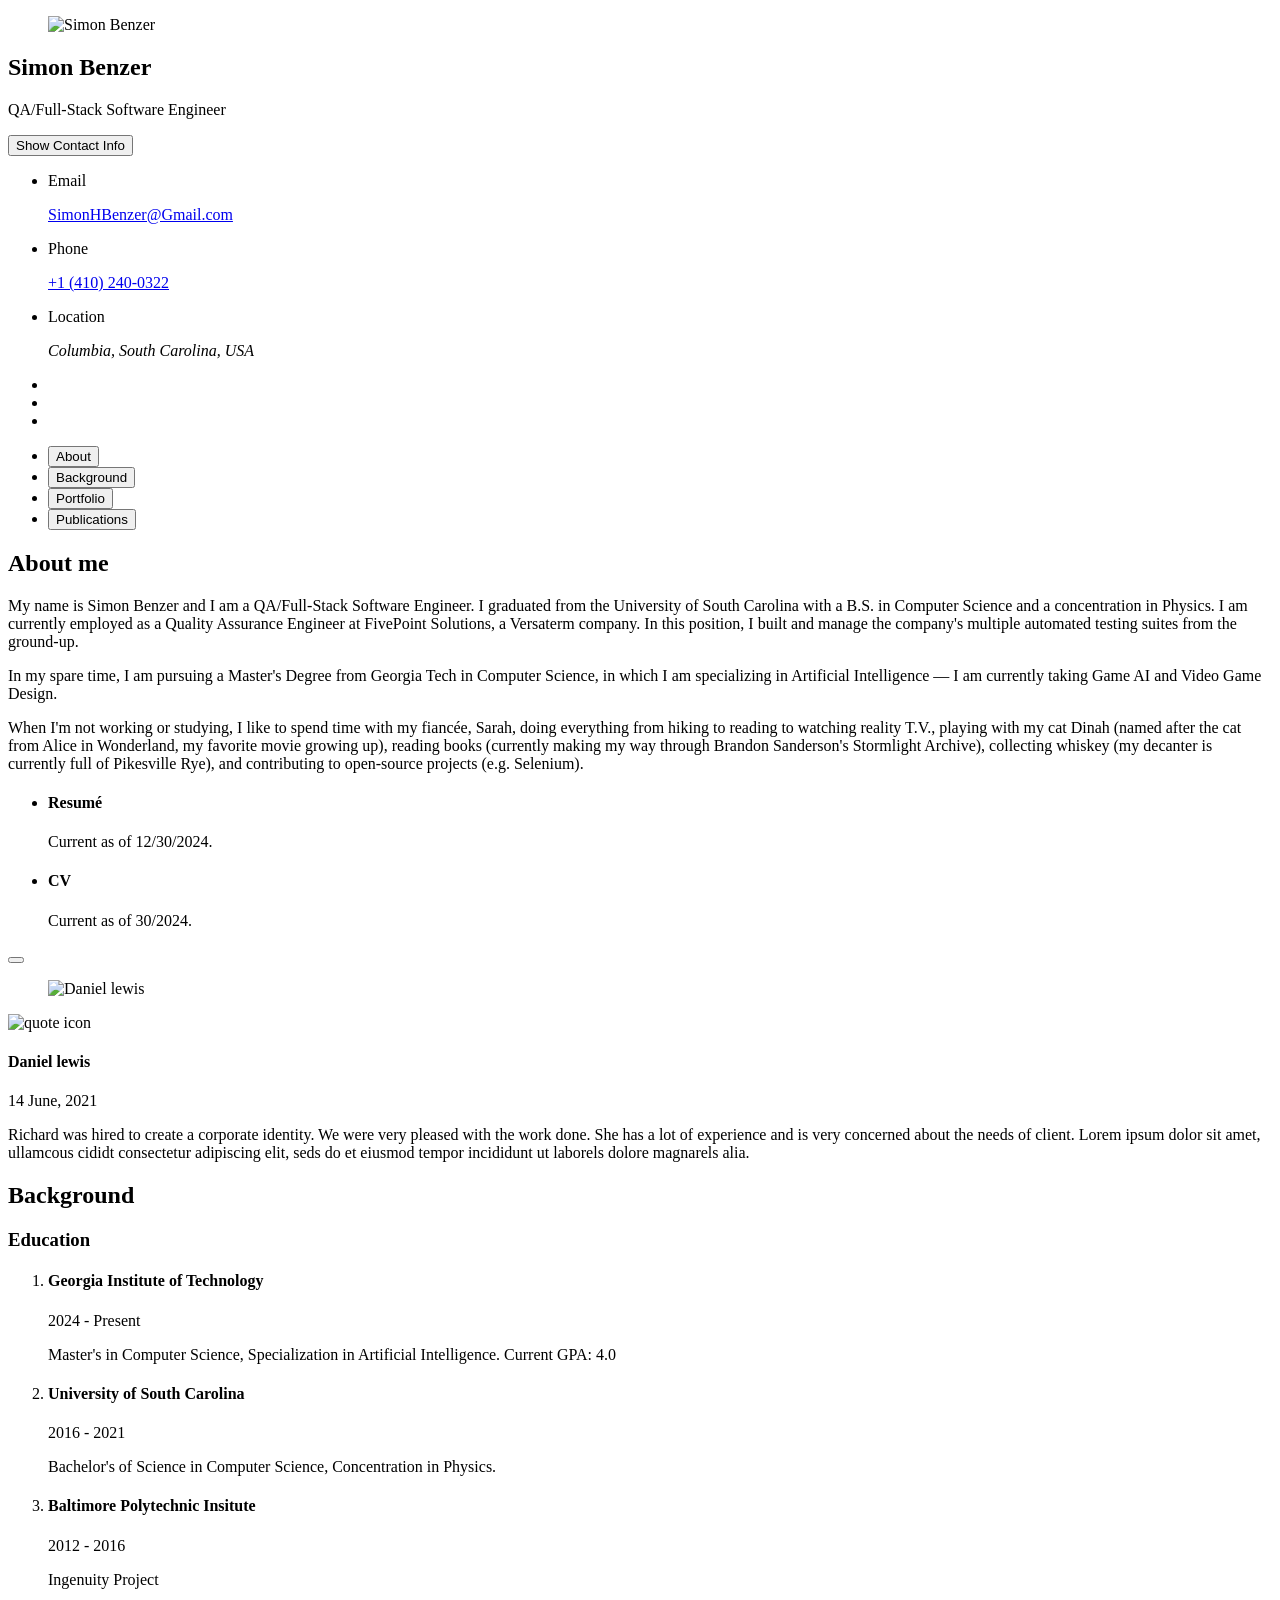
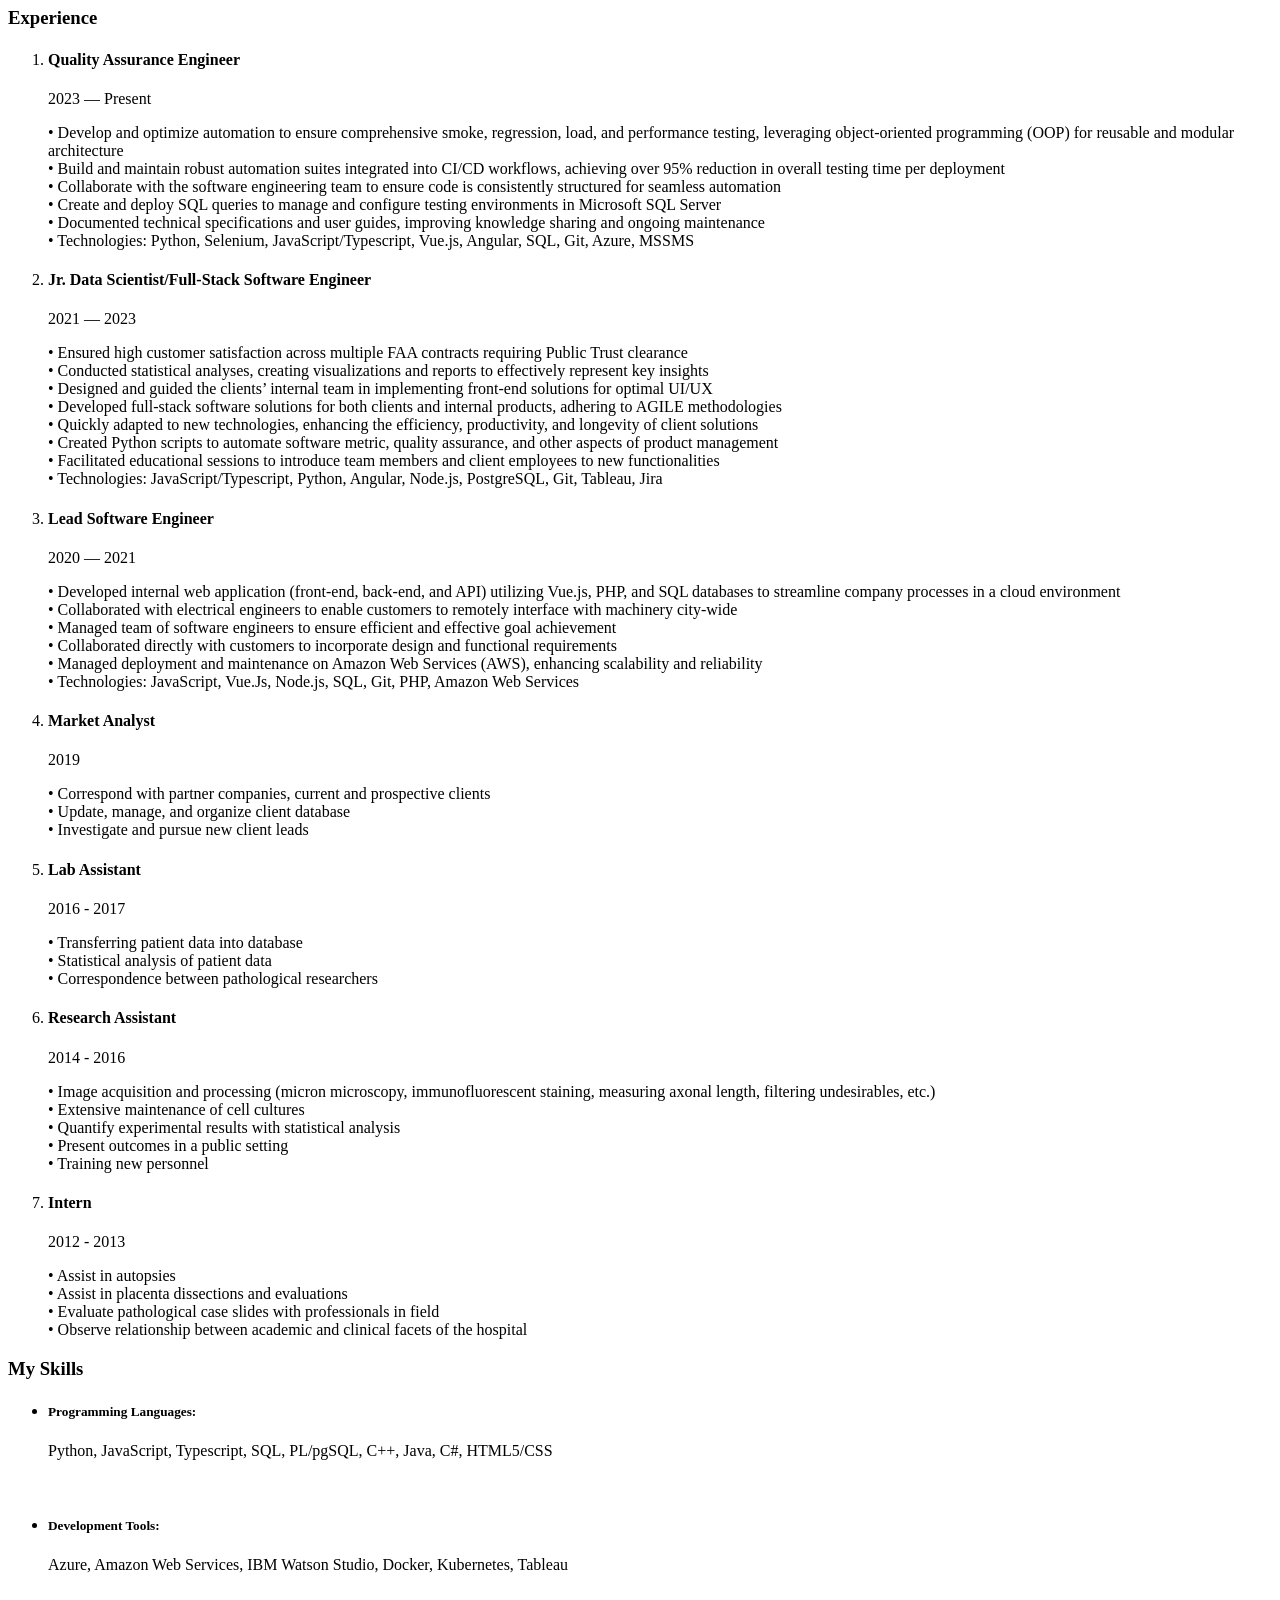
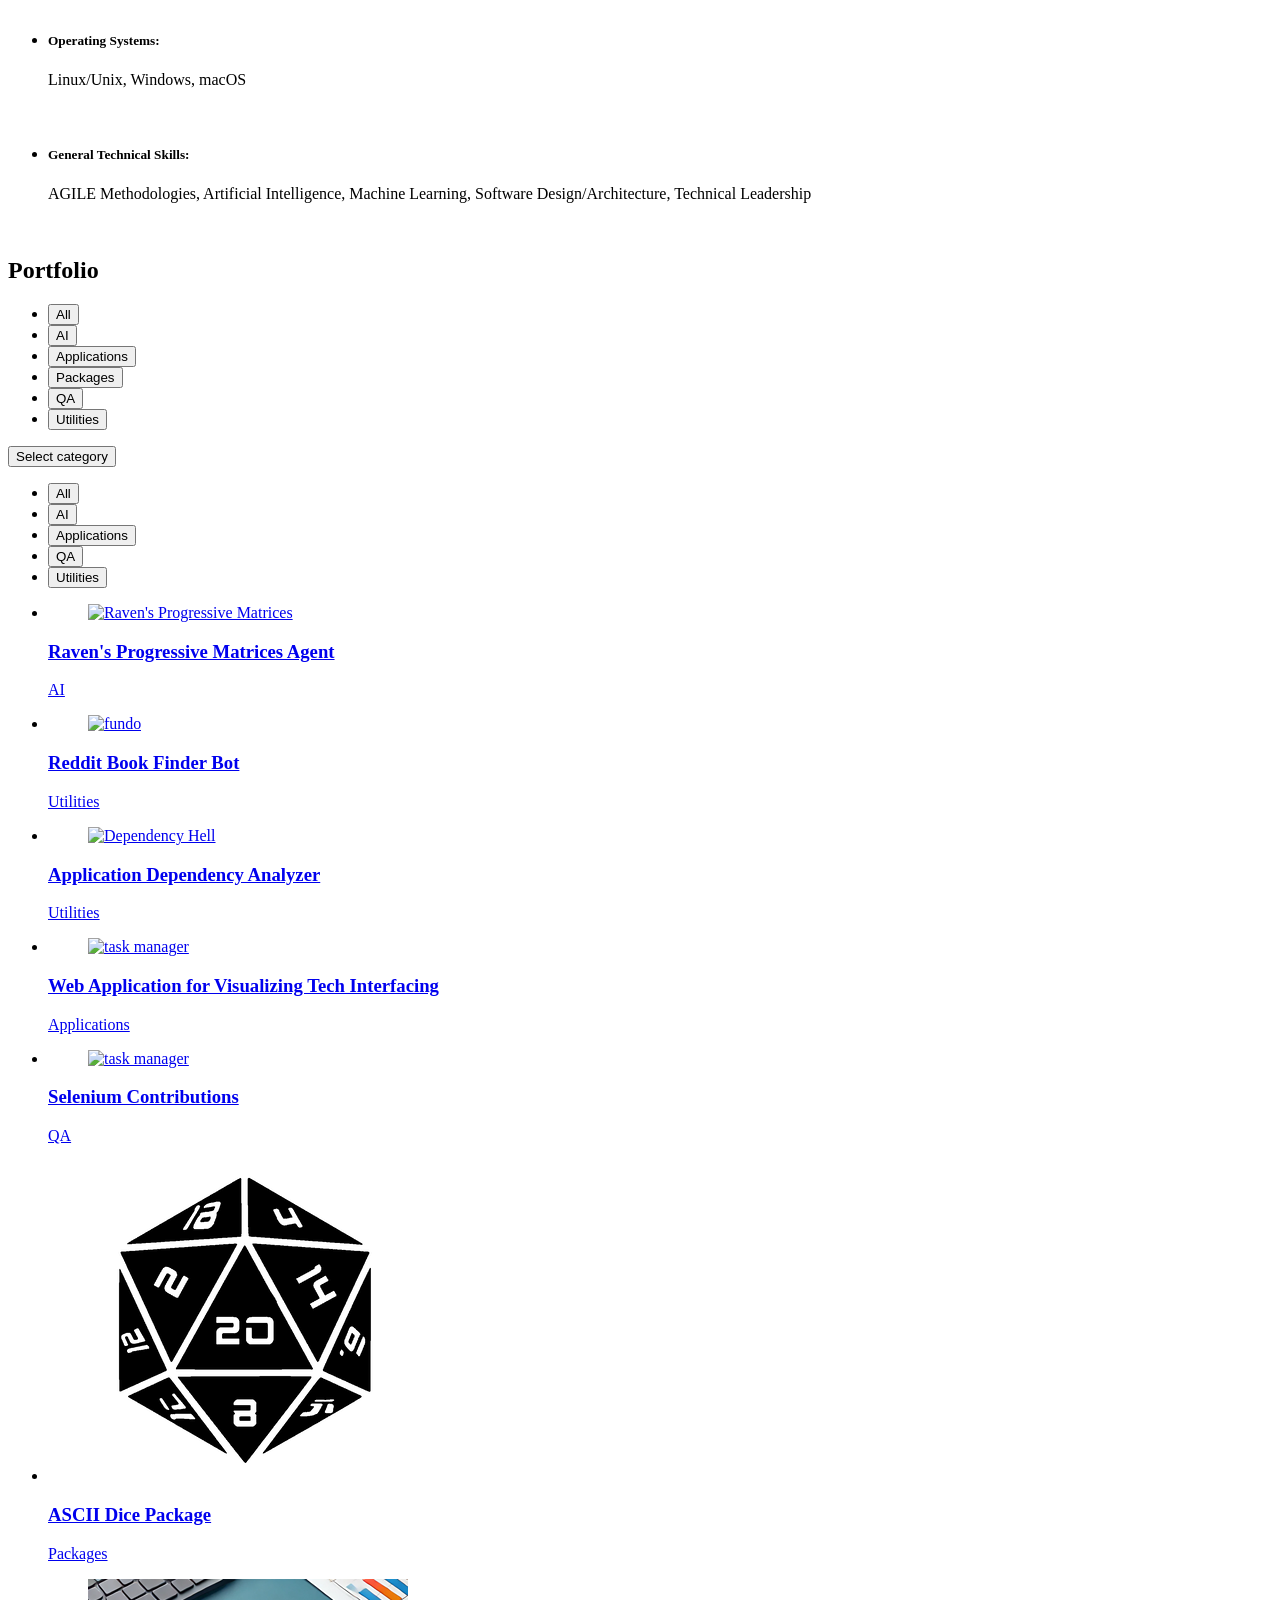
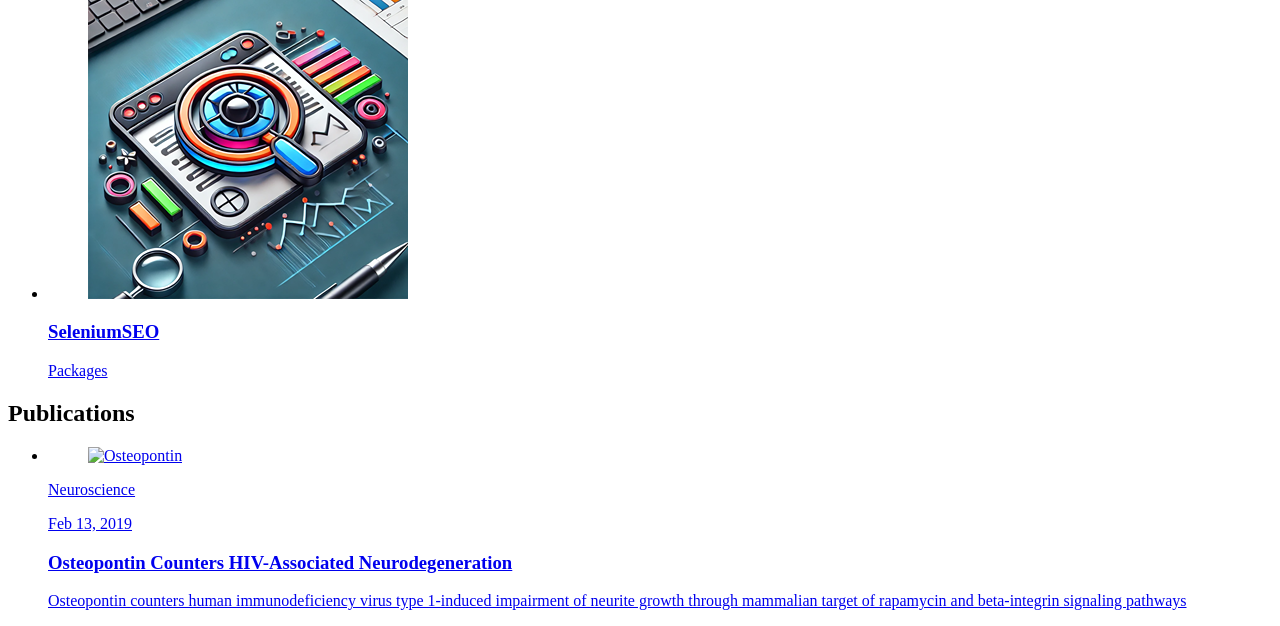
==== index.html @ 725ee17a "fix" ====
<!DOCTYPE html>
<html lang="en">

<head>
  <meta charset="UTF-8">
  <meta http-equiv="X-UA-Compatible" content="IE=edge">
  <meta name="viewport" content="width=device-width, initial-scale=1.0">
  <title>Simon H. Benzer </title>

  <!--
    - favicon
  -->
  <link rel="shortcut icon" href="./assets/images/icon-dev.ico" type="image/x-icon">

  <!--
    - custom css link
  -->
  <link rel="stylesheet" href="./assets/css/style.css">

  <!--
    - google font link
  -->
  <link rel="preconnect" href="https://fonts.googleapis.com">
  <link rel="preconnect" href="https://fonts.gstatic.com" crossorigin>
  <link href="https://fonts.googleapis.com/css2?family=Poppins:wght@300;400;500;600&display=swap" rel="stylesheet">
</head>

<body>

  <!--
    - #MAIN
  -->

  <main>

    <!--
      - #SIDEBAR
    -->

    <aside class="sidebar" data-sidebar>

      <div class="sidebar-info">

        <figure class="avatar-box">
          <img src="./assets/images/headshot.png" alt="Simon Benzer" width="80" class="avatar-box">
        </figure>

        <div class="info-content">
          <h1 class="name" title="Richard hanrick">Simon Benzer</h1>

          <p class="title">QA/Full-Stack Software Engineer</p>
        </div>

        <button class="info_more-btn" data-sidebar-btn>
          <span>Show Contact Info</span>

          <ion-icon name="chevron-down"></ion-icon>
        </button>

      </div>

      <div class="sidebar-info_more">

        <div class="separator"></div>

        <ul class="contacts-list">

          <li class="contact-item">

            <div class="icon-box">
              <ion-icon name="mail-outline"></ion-icon>
            </div>

            <div class="contact-info">
              <p class="contact-title">Email</p>

              <a href="mailto:simonhbenzer@gmail.com" class="contact-link">SimonHBenzer@Gmail.com</a>
            </div>

          </li>

          <li class="contact-item">

            <div class="icon-box">
              <ion-icon name="phone-portrait-outline"></ion-icon>
            </div>

            <div class="contact-info">
              <p class="contact-title">Phone</p>

              <a href="tel:+14102400322" class="contact-link">+1 (410) 240-0322</a>
            </div>

          </li>

          <!-- <li class="contact-item">

            <div class="icon-box">
              <ion-icon name="calendar-outline"></ion-icon>
            </div>

            <div class="contact-info">
              <p class="contact-title">Birthday</p>

              <time datetime="1998-01-30">January 30th, 1998</time>
            </div>

          </li> -->

          <li class="contact-item">

            <div class="icon-box">
              <ion-icon name="location-outline"></ion-icon>
            </div>

            <div class="contact-info">
              <p class="contact-title">Location</p>

              <address>Columbia, South Carolina, USA</address>
            </div>

          </li>

        </ul>

        <div class="separator"></div>

        <ul class="social-list">

          <li class="social-item">
            <a href="https://github.com/shbenzer" class="social-link" onclick="trackClick('Github')">
              <ion-icon name="logo-github"></ion-icon>
            </a>
          </li>

          <li class="social-item">
            <a href="https://www.linkedin.com/in/shbenzer/" class="social-link" onclick="trackClick('LinkedIn')">
              <ion-icon name="logo-linkedin"></ion-icon>
            </a>
          </li>

          <li class="social-item">
            <a href="https://scholar.google.com/citations?hl=en&view_op=list_works&gmla=AC6lMd8cH_ZrKKffmg31ACQorURNkt0C1S4UHEHOHwzkKXuF9apqCjNyGSeZWTQ8bFEn_nCObumow26znvKGAJftGq9G&user=UpZydZAAAAAJ" class="social-link" onclick="trackClick('Scholar')">
              <ion-icon name="school"></ion-icon>
            </a>
          </li>

        </ul>

      </div>

    </aside>





    <!--
      - #main-content
    -->

    <div class="main-content">

      <!--
        - #NAVBAR
      -->

      <nav class="navbar">

        <ul class="navbar-list">

          <li class="navbar-item">
            <button class="navbar-link  active" data-nav-link>About</button>
          </li>

          <li class="navbar-item">
            <button class="navbar-link" data-nav-link>Background</button>
          </li>

          <li class="navbar-item">
            <button class="navbar-link" data-nav-link>Portfolio</button>
          </li>

          <li class="navbar-item">
            <button class="navbar-link" data-nav-link>Publications</button>
          </li>

          <!--
          <li class="navbar-item">
            <button class="navbar-link" data-nav-link>Contact</button>
          </li>
          -->

        </ul>

      </nav>





      <!--
        - #ABOUT
      -->

      <article class="about  active" data-page="about">

        <header>
          <h2 class="h2 article-title">About me</h2>
        </header>

        <section class="about-text">
          <p>
            My name is Simon Benzer and I am a QA/Full-Stack Software Engineer. I graduated from the University of 
            South Carolina with a B.S. in Computer Science and a concentration in Physics. I am currently 
            employed as a Quality Assurance Engineer at FivePoint Solutions, a Versaterm company. In this 
            position, I built and manage the company's multiple automated testing suites from the ground-up.

            <!-- Quality Assurance Engineer at FivePoint Solutions in Columbia, SC. Experienced Software Engineer and Published Researcher. 
            Graduate of the University of South Carolina with a Bachelor's in Computer Science concentrating in Physics. 
            Has extensive research experience at Johns Hopkins, the University of South Carolina, and the University of Maryland Medical System. 
            Currently getting his Master's from Georgia Tech in Computer Science, specializing in Artificial Intelligence -->
          </p>

          <p>
            In my spare time, I am pursuing a Master's Degree from Georgia Tech in Computer Science, 
            in which I am specializing in Artificial Intelligence &#8212; I am currently taking Game AI and Video Game Design.
          </p>

          <p>
            When I'm not working or studying, I like to spend time with my fianc&eacute;e, Sarah, doing everything 
            from hiking to reading to watching reality T.V., playing with my cat Dinah (named after the cat from 
            Alice in Wonderland, my favorite movie growing up), reading books (currently making my way through 
            Brandon Sanderson's Stormlight Archive), collecting whiskey (my decanter is currently full of Pikesville Rye),
            and contributing to open-source projects (e.g. Selenium).
          </p>
        </section>


        <!--
          - service
        -->

        <section class="service">

          <!-- <h3 class="h3 service-title">What i'm doing</h3> -->

          <ul class="service-list">

            <li class="service-item">

              <div class="service-icon-box">
                <div class="icon-box">
                  <a href="./assets/files/Simon-Benzer-Resume.pdf" download class="resume" onclick="trackClick('Resume')">
                    <ion-icon name="document-attach-outline" color="#03fc84"></ion-icon>
                  </a>
                </div>
              </div>

              <div class="service-content-box">
                <h4 class="h4 service-item-title">Resum&eacute;</h4>

                <p class="service-item-text">
                  Current as of 12/30/2024.
                </p>
              </div>

            </li>

            <li class="service-item">

              <div class="service-icon-box">
                <div class="icon-box">
                  <a href="./assets/files/CV_Simon_Benzer.pdf" download class="resume" onclick="trackClick('CV')">
                    <ion-icon name="document-attach-outline" color="#03fc84"></ion-icon>
                  </a>
                </div>
              </div>

              <div class="service-content-box">
                <h4 class="h4 service-item-title">CV</h4>

                <p class="service-item-text">
                  Current as of 30/2024.
                </p>
              </div>

            </li>

          </ul>

        </section>


        <!--
          - testimonials
        -->

        <!-- <section class="testimonials">

          <h3 class="h3 testimonials-title">Testimonials</h3>

          <ul class="testimonials-list has-scrollbar">

            <li class="testimonials-item">
              <div class="content-card" data-testimonials-item>

                <figure class="testimonials-avatar-box">
                  <img src="./assets/images/avatar-1.png" alt="Daniel lewis" width="60" data-testimonials-avatar>
                </figure>

                <h4 class="h4 testimonials-item-title" data-testimonials-title>Daniel lewis</h4>

                <div class="testimonials-text" data-testimonials-text>
                  <p>
                    Richard was hired to create a corporate identity. We were very pleased with the work done. She has a
                    lot of experience
                    and is very concerned about the needs of client. Lorem ipsum dolor sit amet, ullamcous cididt
                    consectetur adipiscing
                    elit, seds do et eiusmod tempor incididunt ut laborels dolore magnarels alia.
                  </p>
                </div>

              </div>
            </li>

            <li class="testimonials-item">
              <div class="content-card" data-testimonials-item>

                <figure class="testimonials-avatar-box">
                  <img src="./assets/images/avatar-2.png" alt="Jessica miller" width="60" data-testimonials-avatar>
                </figure>

                <h4 class="h4 testimonials-item-title" data-testimonials-title>Jessica miller</h4>

                <div class="testimonials-text" data-testimonials-text>
                  <p>
                    Richard was hired to create a corporate identity. We were very pleased with the work done. She has a
                    lot of experience
                    and is very concerned about the needs of client. Lorem ipsum dolor sit amet, ullamcous cididt
                    consectetur adipiscing
                    elit, seds do et eiusmod tempor incididunt ut laborels dolore magnarels alia.
                  </p>
                </div>

              </div>
            </li>

            <li class="testimonials-item">
              <div class="content-card" data-testimonials-item>

                <figure class="testimonials-avatar-box">
                  <img src="./assets/images/avatar-3.png" alt="Emily evans" width="60" data-testimonials-avatar>
                </figure>

                <h4 class="h4 testimonials-item-title" data-testimonials-title>Emily evans</h4>

                <div class="testimonials-text" data-testimonials-text>
                  <p>
                    Richard was hired to create a corporate identity. We were very pleased with the work done. She has a
                    lot of experience
                    and is very concerned about the needs of client. Lorem ipsum dolor sit amet, ullamcous cididt
                    consectetur adipiscing
                    elit, seds do et eiusmod tempor incididunt ut laborels dolore magnarels alia.
                  </p>
                </div>

              </div>
            </li>

            <li class="testimonials-item">
              <div class="content-card" data-testimonials-item>

                <figure class="testimonials-avatar-box">
                  <img src="./assets/images/avatar-4.png" alt="Henry william" width="60" data-testimonials-avatar>
                </figure>

                <h4 class="h4 testimonials-item-title" data-testimonials-title>Henry william</h4>

                <div class="testimonials-text" data-testimonials-text>
                  <p>
                    Richard was hired to create a corporate identity. We were very pleased with the work done. She has a
                    lot of experience
                    and is very concerned about the needs of client. Lorem ipsum dolor sit amet, ullamcous cididt
                    consectetur adipiscing
                    elit, seds do et eiusmod tempor incididunt ut laborels dolore magnarels alia.
                  </p>
                </div>

              </div>
            </li>

          </ul>

        </section> -->


        <!--
          - testimonials modal
        -->

        <div class="modal-container" data-modal-container>

          <div class="overlay" data-overlay></div>

          <section class="testimonials-modal">

            <button class="modal-close-btn" data-modal-close-btn>
              <ion-icon name="close-outline"></ion-icon>
            </button>

            <div class="modal-img-wrapper">
              <figure class="modal-avatar-box">
                <img src="./assets/images/avatar-1.png" alt="Daniel lewis" width="80" data-modal-img>
              </figure>

              <img src="./assets/images/icon-quote.svg" alt="quote icon">
            </div>

            <div class="modal-content">

              <h4 class="h3 modal-title" data-modal-title>Daniel lewis</h4>

              <time datetime="2021-06-14">14 June, 2021</time>

              <div data-modal-text>
                <p>
                  Richard was hired to create a corporate identity. We were very pleased with the work done. She has a
                  lot of experience
                  and is very concerned about the needs of client. Lorem ipsum dolor sit amet, ullamcous cididt
                  consectetur adipiscing
                  elit, seds do et eiusmod tempor incididunt ut laborels dolore magnarels alia.
                </p>
              </div>

            </div>

          </section>

        </div>


        <!--
          - clients
        -->

        <!-- <section class="clients">

          <h3 class="h3 clients-title">Clients</h3>

          <ul class="clients-list has-scrollbar">

            <li class="clients-item">
              <a href="#">
                <img src="./assets/images/logo-1-color.png" alt="client logo">
              </a>
            </li>

            <li class="clients-item">
              <a href="#">
                <img src="./assets/images/logo-2-color.png" alt="client logo">
              </a>
            </li>

            <li class="clients-item">
              <a href="#">
                <img src="./assets/images/logo-3-color.png" alt="client logo">
              </a>
            </li>

            <li class="clients-item">
              <a href="#">
                <img src="./assets/images/logo-4-color.png" alt="client logo">
              </a>
            </li>

            <li class="clients-item">
              <a href="#">
                <img src="./assets/images/logo-5-color.png" alt="client logo">
              </a>
            </li>

            <li class="clients-item">
              <a href="#">
                <img src="./assets/images/logo-6-color.png" alt="client logo">
              </a>
            </li>

          </ul>

        </section> -->

      </article>





      <!--
        - #RESUME
      -->

      <article class="resume" data-page="background">

        <header>
          <h2 class="h2 article-title">Background</h2>
        </header>

        <section class="timeline">

          <div class="title-wrapper">
            <div class="icon-box">
              <ion-icon name="book-outline"></ion-icon>
            </div>

            <h3 class="h3">Education</h3>
          </div>

          <ol class="timeline-list">

            <li class="timeline-item">

              <h4 class="h4 timeline-item-title">Georgia Institute of Technology</h4>

              <span>2024 - Present</span>

              <p class="timeline-text">
                Master's in Computer Science, Specialization in Artificial Intelligence. Current GPA: 4.0
              </p>

            </li>

            <li class="timeline-item">

              <h4 class="h4 timeline-item-title">University of South Carolina</h4>

              <span>2016 - 2021</span>

              <p class="timeline-text">
                Bachelor's of Science in Computer Science, Concentration in Physics.
              </p>

            </li>

            <li class="timeline-item">

              <h4 class="h4 timeline-item-title">Baltimore Polytechnic Insitute</h4>

              <span>2012 - 2016</span>

              <p class="timeline-text">
                Ingenuity Project
              </p>

            </li>

          </ol>

        </section>

        <section class="timeline">

          <div class="title-wrapper">
            <div class="icon-box">
              <ion-icon name="business-outline"></ion-icon>
            </div>

            <h3 class="h3">Experience</h3>
          </div>

          <ol class="timeline-list">

            <li class="timeline-item">

              <h4 class="h4 timeline-item-title">Quality Assurance Engineer</h4>

              <!-- <h2 class="h2 timeline-item-title">FivePoint Solutions</h4> -->

              <span>2023 — Present</span>

              <p class="timeline-text">
                •	Develop and optimize automation to ensure comprehensive smoke, regression, load, and performance testing, leveraging object-oriented programming (OOP) for reusable and modular architecture  <br>
                •	Build and maintain robust automation suites integrated into CI/CD workflows, achieving over 95% reduction in overall testing time per deployment <br>
                •	Collaborate with the software engineering team to ensure code is consistently structured for seamless automation <br>
                •	Create and deploy SQL queries to manage and configure testing environments in Microsoft SQL Server <br>
                •	Documented technical specifications and user guides, improving knowledge sharing and ongoing maintenance <br>
                •	Technologies: Python, Selenium, JavaScript/Typescript, Vue.js, Angular, SQL, Git, Azure, MSSMS <br>
              </p>

            </li>

            <li class="timeline-item">

              <h4 class="h4 timeline-item-title">Jr. Data Scientist/Full-Stack Software Engineer</h4>

              <!-- <h2 class="h2 timeline-item-title">Cobec Consulting</h4> -->

              <span>2021 — 2023</span>

              <p class="timeline-text">
                •	Ensured high customer satisfaction across multiple FAA contracts requiring Public Trust clearance <br>
                •	Conducted statistical analyses, creating visualizations and reports to effectively represent key insights <br>
                •	Designed and guided the clients’ internal team in implementing front-end solutions for optimal UI/UX <br>
                •	Developed full-stack software solutions for both clients and internal products, adhering to AGILE methodologies <br>
                •	Quickly adapted to new technologies, enhancing the efficiency, productivity, and longevity of client solutions <br>
                •	Created Python scripts to automate software metric, quality assurance, and other aspects of product management <br>
                •	Facilitated educational sessions to introduce team members and client employees to new functionalities <br>
                •	Technologies: JavaScript/Typescript, Python, Angular, Node.js, PostgreSQL, Git, Tableau, Jira <br>
              </p>

            </li>

            <li class="timeline-item">

              <h4 class="h4 timeline-item-title">Lead Software Engineer</h4>

              <!-- <h2 class="h2 timeline-item-title">Colite Technologies</h4> -->

              <span>2020 — 2021</span>

              <p class="timeline-text">
                •	Developed internal web application (front-end, back-end, and API) utilizing Vue.js, PHP, and SQL databases to streamline company processes in a cloud environment <br>
                •	Collaborated with electrical engineers to enable customers to remotely interface with machinery city-wide <br>
                •	Managed team of software engineers to ensure efficient and effective goal achievement <br>
                •	Collaborated directly with customers to incorporate design and functional requirements <br>
                •	Managed deployment and maintenance on Amazon Web Services (AWS), enhancing scalability and reliability <br>
                •	Technologies: JavaScript, Vue.Js, Node.js, SQL, Git, PHP, Amazon Web Services <br>
              </p>

            </li>

            <li class="timeline-item">

              <h4 class="h4 timeline-item-title">Market Analyst</h4>

              <!-- <h2 class="h2 timeline-item-title">Petrocatalytics</h4> -->

              <span>2019</span>

              <p class="timeline-text">
                • Correspond with partner companies, current and prospective clients <br>
                • Update, manage, and organize client database <br>
                • Investigate and pursue new client leads <br>
              </p>

            </li>

            <li class="timeline-item">

              <h4 class="h4 timeline-item-title">Lab Assistant</h4>

              <!-- <h2 class="h2 timeline-item-title">University of Maryland Medical System</h4> -->

              <span>2016 - 2017</span>

              <p class="timeline-text">
                • Transferring patient data into database <br>
                • Statistical analysis of patient data <br>
                • Correspondence between pathological researchers <br>
              </p>

            </li>

            <li class="timeline-item">

              <h4 class="h4 timeline-item-title">Research Assistant</h4>

              <!-- <h2 class="h2 timeline-item-title">Johns Hopkins Hospital</h4> -->

              <span>2014 - 2016</span>

              <p class="timeline-text">
                • Image acquisition and processing (micron microscopy, immunofluorescent staining, measuring axonal length, filtering undesirables, etc.) <br>
                • Extensive maintenance of cell cultures <br>
                • Quantify experimental results with statistical analysis <br>
                • Present outcomes in a public setting <br>
                • Training new personnel <br>
              </p>

            </li>

            <li class="timeline-item">

              <h4 class="h4 timeline-item-title">Intern</h4>

              <!-- <h2 class="h2 timeline-item-title">University of Maryland Medical System</h4> -->

              <span>2012 - 2013</span>

              <p class="timeline-text">
                • Assist in autopsies <br>
                • Assist in placenta dissections and evaluations <br>
                • Evaluate pathological case slides with professionals in field <br>
                • Observe relationship between academic and clinical facets of the hospital <br>
              </p>

            </li>

          </ol>

        </section>

        <section class="skill">

          <h3 class="h3 skills-title">My Skills</h3>

          <ul class="skills-list content-card">
            <li>
              <div class="title-wrapper">
                  <h5 class="h5">Programming Languages:</h5>
              </div>

              <div>
                <p>Python, JavaScript, Typescript, SQL, PL/pgSQL, C++, Java, C#, HTML5/CSS</p>
              </div>
              <br>
            </li>

            <li>
              <div class="title-wrapper">
                  <h5 class="h5">Development Tools:</h5>
              </div>

              <div>
                <p>Azure, Amazon Web Services, IBM Watson Studio, Docker, Kubernetes, Tableau</p>
              </div>
              <br>
            </li>

            <li>
              <div class="title-wrapper">
                  <h5 class="h5">Operating Systems:</h5>
              </div>

              <div>
                <p>Linux/Unix, Windows, macOS</p>
              </div>
              <br>
            </li>

            <li>
              <div class="title-wrapper">
                  <h5 class="h5">General Technical Skills:</h5>
              </div>

              <div>
                <p>AGILE Methodologies, Artificial Intelligence, Machine Learning, Software Design/Architecture, Technical Leadership</p>
              </div>
              <br>
            </li>

            <!-- <li class="skills-item">

              <div class="title-wrapper">
                <h5 class="h5">Web design</h5>
                <data value="80">80%</data>
              </div>

              <div class="skill-progress-bg">
                <div class="skill-progress-fill" style="width: 80%;"></div>
              </div>

            </li>

            <li class="skills-item">

              <div class="title-wrapper">
                <h5 class="h5">Graphic design</h5>
                <data value="70">70%</data>
              </div>

              <div class="skill-progress-bg">
                <div class="skill-progress-fill" style="width: 70%;"></div>
              </div>

            </li>

            <li class="skills-item">

              <div class="title-wrapper">
                <h5 class="h5">Branding</h5>
                <data value="90">90%</data>
              </div>

              <div class="skill-progress-bg">
                <div class="skill-progress-fill" style="width: 90%;"></div>
              </div>

            </li>

            <li class="skills-item">

              <div class="title-wrapper">
                <h5 class="h5">WordPress</h5>
                <data value="50">50%</data>
              </div>

              <div class="skill-progress-bg">
                <div class="skill-progress-fill" style="width: 50%;"></div>
              </div>

            </li> -->

          </ul>

        </section>

      </article>





      <!--
        - #PORTFOLIO
      -->

      <article class="portfolio" data-page="portfolio">

        <header>
          <h2 class="h2 article-title">Portfolio</h2>
        </header>

        <section class="projects">

          <ul class="filter-list">

            <li class="filter-item">
              <button class="active" data-filter-btn>All</button>
            </li>

            <li class="filter-item">
              <button data-filter-btn>AI</button>
            </li>

            <li class="filter-item">
              <button data-filter-btn>Applications</button>
            </li>

            <li class="filter-item">
              <button data-filter-btn>Packages</button>
            </li>

            <li class="filter-item">
              <button data-filter-btn>QA</button>
            </li>

            <li class="filter-item">
              <button data-filter-btn>Utilities</button>
            </li>

          </ul>

          <div class="filter-select-box">

            <button class="filter-select" data-select>

              <div class="select-value" data-selecct-value>Select category</div>

              <div class="select-icon">
                <ion-icon name="chevron-down"></ion-icon>
              </div>

            </button>

            <ul class="select-list">

              <li class="select-item">
                <button data-select-item>All</button>
              </li>

              <li class="select-item">
                <button data-select-item>AI</button>
              </li>

              <li class="select-item">
                <button data-select-item>Applications</button>
              </li>

              <li class="select-item">
                <button data-select-item>QA</button>
              </li>

              <li class="select-item">
                <button data-select-item>Utilities</button>
              </li>

            </ul>

          </div>

          <ul class="project-list">

            <li class="project-item  active" data-filter-item data-category="ai">
              <a href="./assets/files/RPM-Agent_Benzer.pdf" download onclick="trackClick('RPM')">

                <figure class="project-img">
                  <div class="project-item-icon-box">
                    <ion-icon name="eye-outline"></ion-icon>
                  </div>

                  <img src="./assets/images/rpm_example.png" alt="Raven's Progressive Matrices" loading="lazy">
                </figure>

                <h3 class="project-title">Raven's Progressive Matrices Agent</h3>

                <p class="project-category">AI</p>

              </a>
            </li>

            <li class="project-item  active" data-filter-item data-category="utilities" onclick="trackClick('Book Finder')">
              <a href="https://github.com/shbenzer/Book_Finder_bot">

                <figure class="project-img">
                  <div class="project-item-icon-box">
                    <ion-icon name="eye-outline"></ion-icon>
                  </div>

                  <img src="./assets/images/reddit.webp" alt="fundo" loading="lazy">
                </figure>

                <h3 class="project-title">Reddit Book Finder Bot</h3>

                <p class="project-category">Utilities</p>

              </a>
            </li>

            <li class="project-item  active" data-filter-item data-category="utilities">
              <a href="https://github.com/shbenzer/package-lock-analyzer" onclick="trackClick('package-loc')">

                <figure class="project-img">
                  <div class="project-item-icon-box">
                    <ion-icon name="eye-outline"></ion-icon>
                  </div>

                  <img src="./assets/images/dependency_hell.jpeg" alt="Dependency Hell" loading="lazy">
                </figure>

                <h3 class="project-title">Application Dependency Analyzer</h3>

                <p class="project-category">Utilities</p>

              </a>
            </li>

            <li class="project-item  active" data-filter-item data-category="applications">
              <a href="https://github.com/shbenzer/Colite" onclick="trackClick('Colite')">

                <figure class="project-img">
                  <div class="project-item-icon-box">
                    <ion-icon name="eye-outline"></ion-icon>
                  </div>

                  <img src="./assets/images/colite_technologies_logo.jpeg" alt="task manager" loading="lazy">
                </figure>

                <h3 class="project-title">Web Application for Visualizing Tech Interfacing</h3>

                <p class="project-category">Applications</p>

              </a>
            </li>

            <li class="project-item  active" data-filter-item data-category="qa">
              <a href="https://github.com/shbenzer/selenium" onclick="trackClick('Selenium')">

                <figure class="project-img">
                  <div class="project-item-icon-box">
                    <ion-icon name="eye-outline"></ion-icon>
                  </div>

                  <img src="./assets/images/selenium_logo_medium.png" alt="task manager" loading="lazy">
                </figure>

                <h3 class="project-title">Selenium Contributions</h3>

                <p class="project-category">QA</p>

              </a>
            </li>

            <li class="project-item  active" data-filter-item data-category="packages">
              <a href="https://pypi.org/project/ascii-dice/1.0.0/" onclick="trackClick('ascii_dice')">

                <figure class="project-img">
                  <div class="project-item-icon-box">
                    <ion-icon name="eye-outline"></ion-icon>
                  </div>

                  <img src="./assets/images/dice.png" alt="task manager" loading="lazy">
                </figure>

                <h3 class="project-title">ASCII Dice Package</h3>

                <p class="project-category">Packages</p>

              </a>
            </li>

            <li class="project-item  active" data-filter-item data-category="packages">
              <a href="https://pypi.org/project/selenium-seo/" onclick="trackClick('selenium_seo')">

                <figure class="project-img">
                  <div class="project-item-icon-box">
                    <ion-icon name="eye-outline"></ion-icon>
                  </div>

                  <img src="./assets/images/seo.png" alt="task manager" loading="lazy">
                </figure>

                <h3 class="project-title">SeleniumSEO</h3>

                <p class="project-category">Packages</p>

              </a>
            </li>

          </ul>

        </section>

      </article>





      <!--
        - #Publications/publications
      -->

      <article class="publications" data-page="publications">

        <header>
          <h2 class="h2 article-title">Publications</h2>
        </header>

        <section class="blog-posts">

          <ul class="blog-posts-list">

            <li class="blog-post-item">
              <a href="https://link.springer.com/article/10.1007/s13365-019-00729-y">

                <figure class="blog-banner-box">
                  <img src="./assets/images/Osteopontin_paper.png" alt="Osteopontin" loading="lazy">
                </figure>

                <div class="blog-content">

                  <div class="blog-meta">
                    <p class="blog-category">Neuroscience</p>

                    <span class="dot"></span>

                    <time datetime="2022-02-23">Feb 13, 2019</time>
                  </div>

                  <h3 class="h3 blog-item-title">Osteopontin Counters HIV-Associated Neurodegeneration</h3>

                  <p class="blog-text">
                    Osteopontin counters human immunodeficiency virus type 1-induced impairment of neurite growth 
                    through mammalian target of rapamycin and beta-integrin signaling pathways
                  </p>

                </div>

              </a>
            </li>

          </ul>

        </section>

      </article>





      <!--
        - #CONTACT
      -->

      <!-- <article class="contact" data-page="contact">

        <header>
          <h2 class="h2 article-title">Contact</h2>
        </header>

        <section class="mapbox" data-mapbox>
          <figure>
            <iframe
              src="https://www.google.com/maps/embed?pb=!1m18!1m12!1m3!1d211599.87205340757!2d-80.93756495!3d34.037508949999996!2m3!1f0!2f0!3f0!3m2!1i1024!2i768!4f13.1!3m3!1m2!1s0x88f8a5697931d1e3%3A0xf32808f4b379fa96!2sColumbia%2C%20SC!5e0!3m2!1sen!2sus!4v1716505228291!5m2!1sen!2sus"
              width="400" height="300" loading="lazy"></iframe>
          </figure>
        </section>

        <section class="contact-form">

          <h3 class="h3 form-title">Contact Methods</h3>

          <form action="#" class="form" data-form>

            <div class="input-wrapper">
              <input type="text" name="fullname" class="form-input" placeholder="Full name" required data-form-input>

              <input type="email" name="email" class="form-input" placeholder="Email address" required data-form-input>
            </div>

            <textarea name="message" class="form-input" placeholder="Your Message" required data-form-input></textarea>

            <button class="form-btn" type="submit" disabled data-form-btn>
              <ion-icon name="paper-plane"></ion-icon>
              <span>Send Message</span>
            </button>

          </form>

        </section>

      </article>
      -->

    </div>

  </main>

<a href="https://www.easycounter.com/">
  <img src="https://www.easycounter.com/counter.php?shbenzer" alt="Unique Views" style="display: none;">
</a>






  <!--
    - custom js link
  -->
  <script src="./assets/js/script.js"></script>

  <!--
    - ionicon link
  -->
  <script type="module" src="https://unpkg.com/ionicons@5.5.2/dist/ionicons/ionicons.esm.js"></script>
  <script nomodule src="https://unpkg.com/ionicons@5.5.2/dist/ionicons/ionicons.js"></script>

  <!--
    - click tracker
  -->
  <script>
    const scriptURL = "https://script.google.com/macros/s/AKfycbxRg-37Iljk94FB5iQSknNsfr1NyFHbhg9t1xl59HNutYRCHXV_jScb5T_pXZThGhzx6w/exec";
    async function trackClick(anAction) {
      try {
        // event.preventDefault(); //pause download until after logging
        const ipResponse = await fetch("https://api.ipify.org?format=json");
        const ipData = await ipResponse.json();
        const ipAddress = ipData.ip;

        const data = {
          ip: ipAddress,
          timestamp: new Date().toISOString(),
          action: anAction,
        };

        const response = await fetch(scriptURL, {
          method: "POST",
          headers: {
              "Content-Type": "application/json",
          },
          body: JSON.stringify(data),
          mode: 'no-cors',
        });

      } catch (error) {
          console.error("Error logging click:", error);
      }
    }
  </script>

</body>

</html>
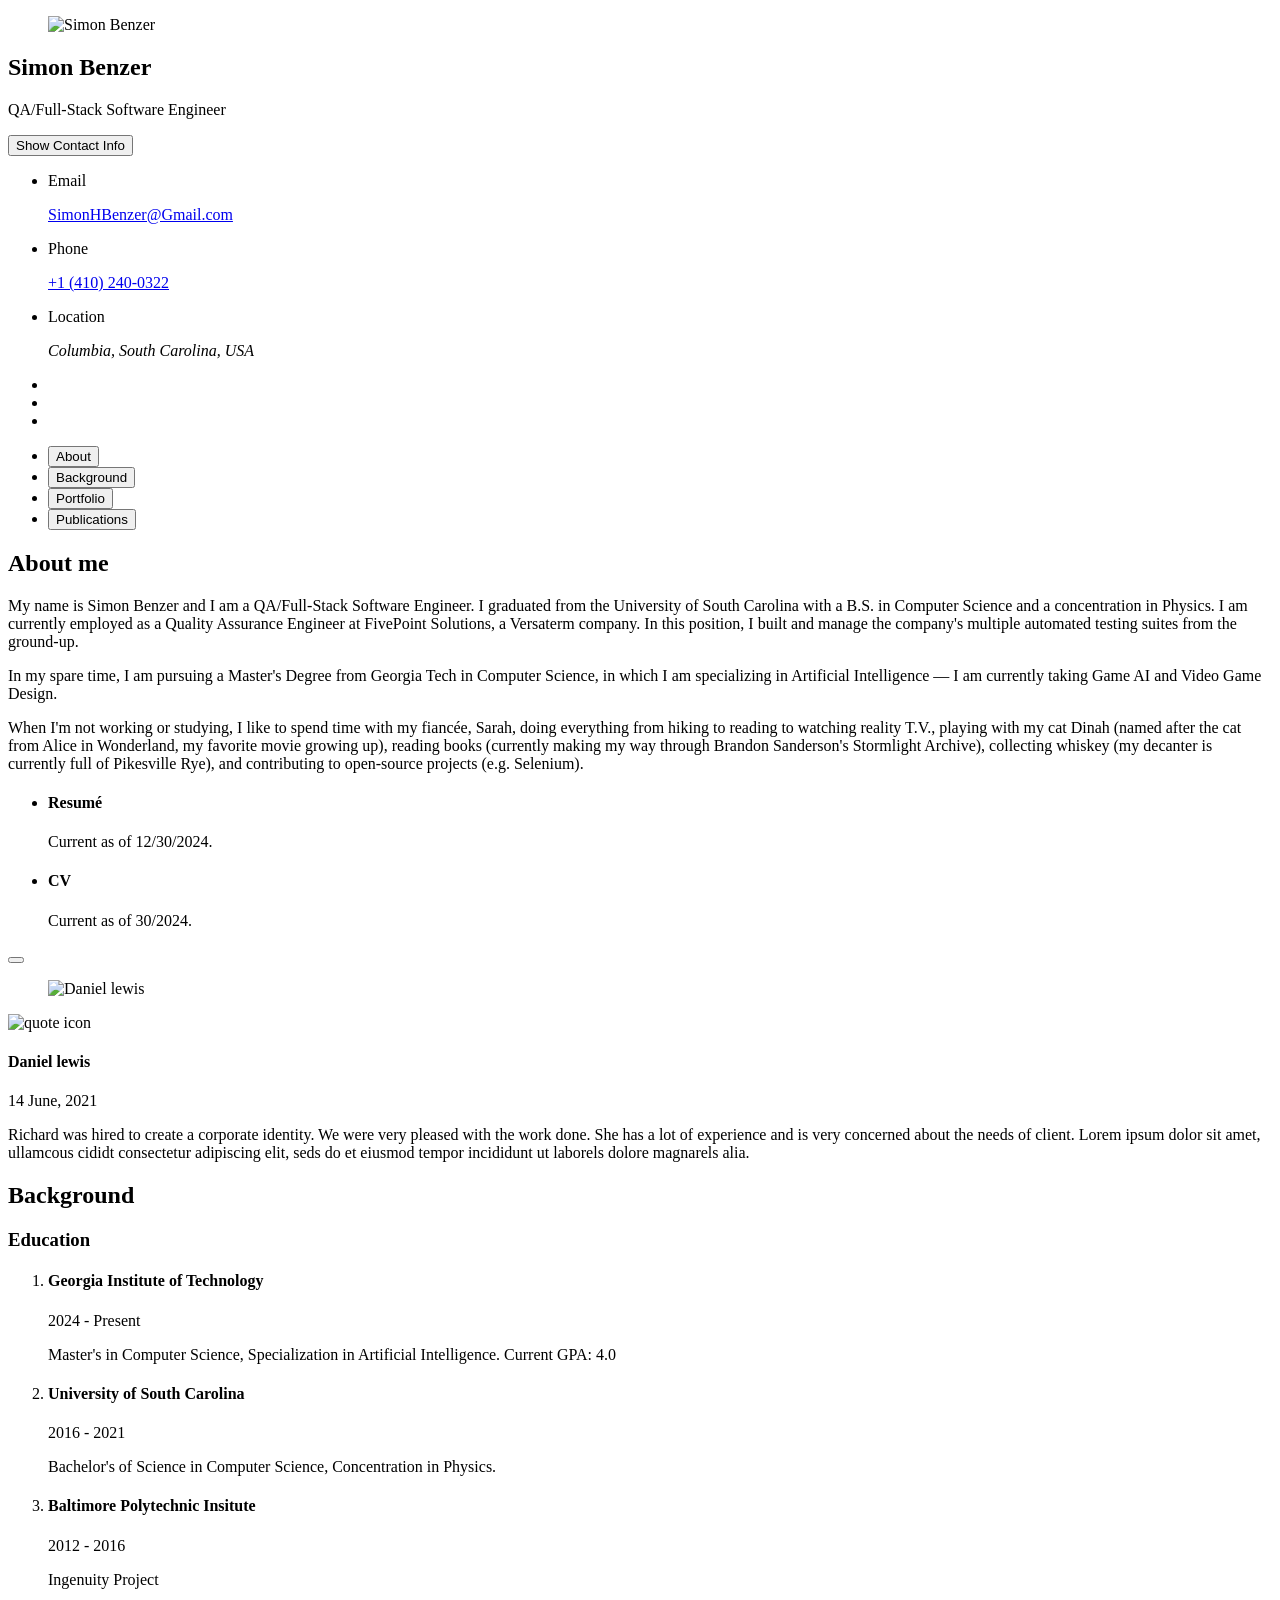
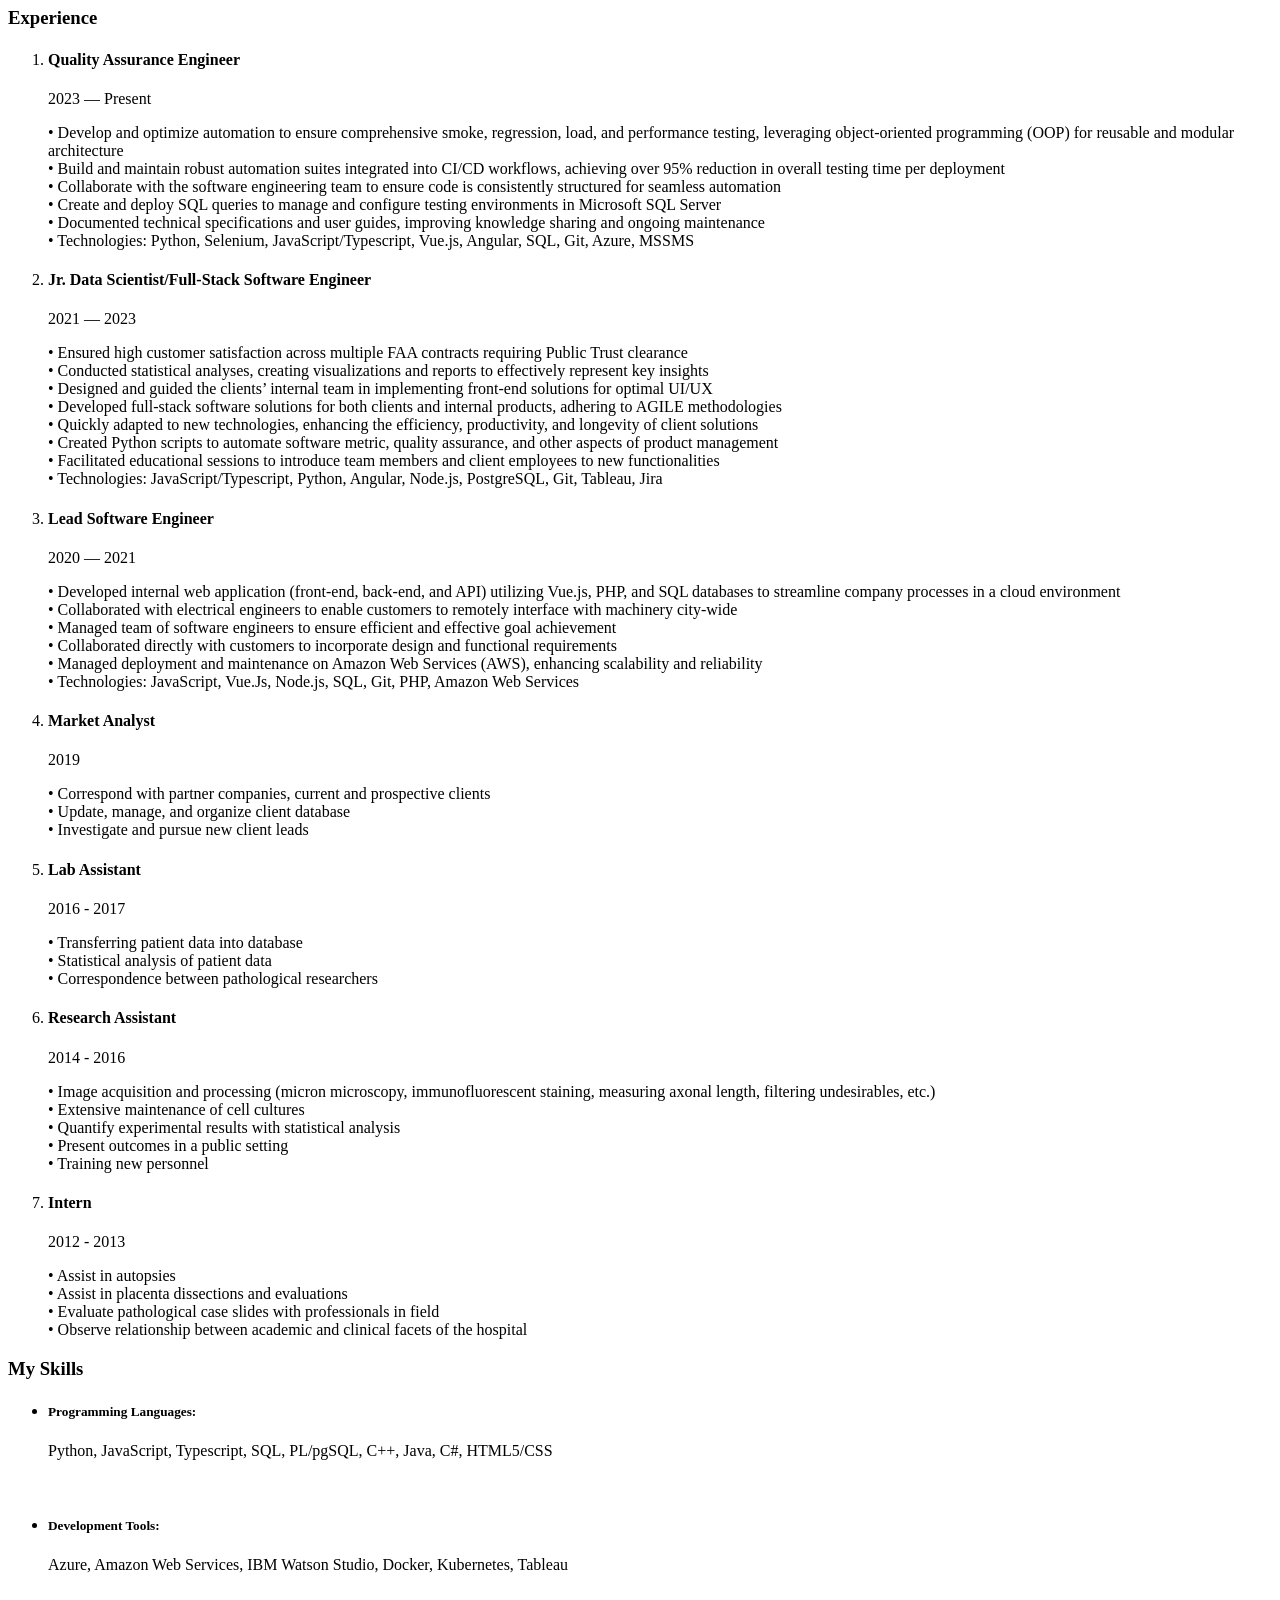
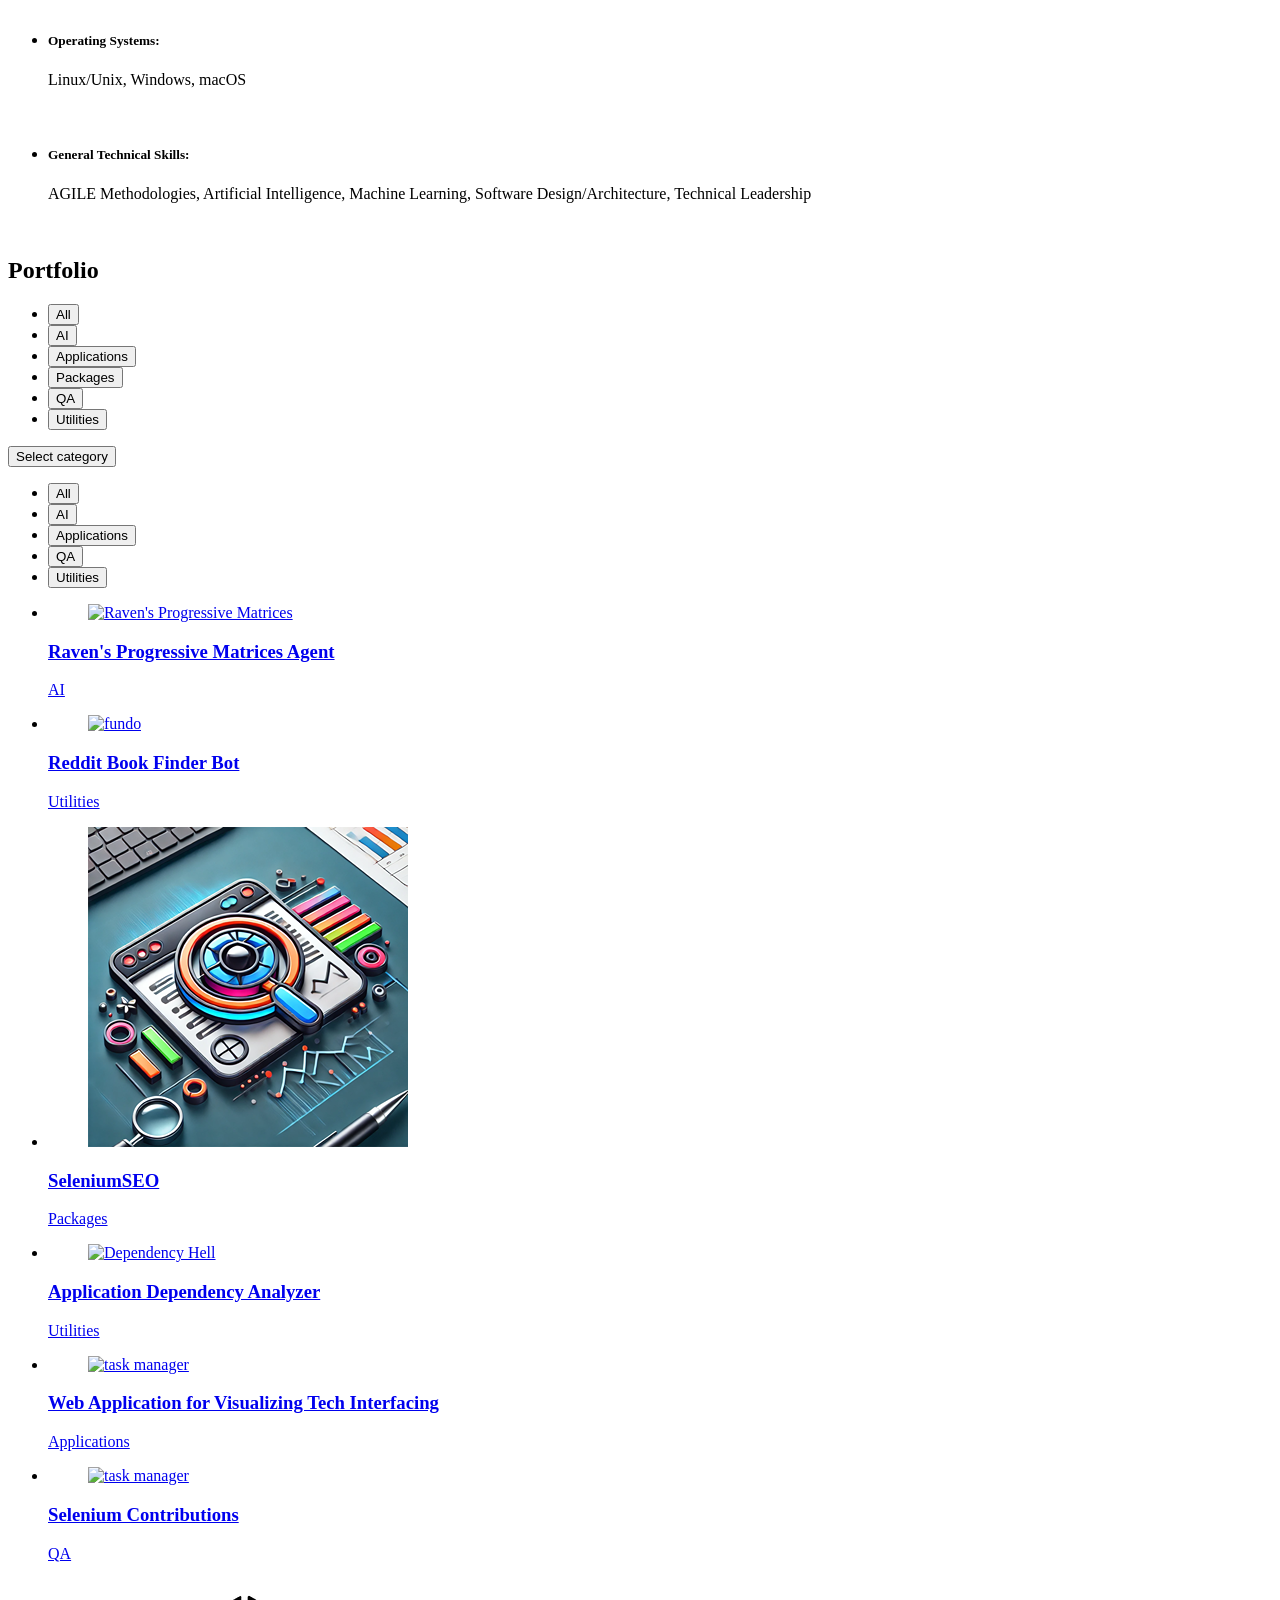
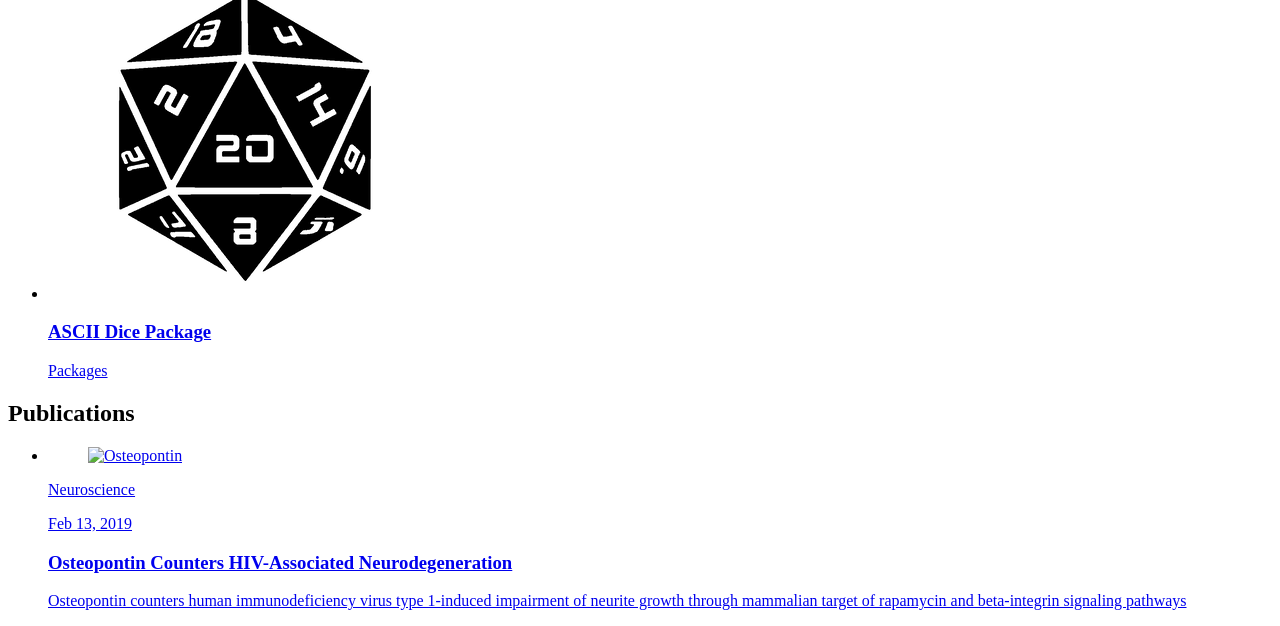
==== commit 23e1eefa: "reordering" ====
--- a/index.html
+++ b/index.html
@@ -927,90 +927,90 @@
               </a>
             </li>
 
-            <li class="project-item  active" data-filter-item data-category="utilities">
-              <a href="https://github.com/shbenzer/package-lock-analyzer" onclick="trackClick('package-loc')">
+            <li class="project-item  active" data-filter-item data-category="packages">
+              <a href="https://pypi.org/project/selenium-seo/" onclick="trackClick('selenium_seo')">
 
                 <figure class="project-img">
                   <div class="project-item-icon-box">
                     <ion-icon name="eye-outline"></ion-icon>
                   </div>
 
-                  <img src="./assets/images/dependency_hell.jpeg" alt="Dependency Hell" loading="lazy">
+                  <img src="./assets/images/seo.png" alt="task manager" loading="lazy">
                 </figure>
 
-                <h3 class="project-title">Application Dependency Analyzer</h3>
-
-                <p class="project-category">Utilities</p>
-
-              </a>
-            </li>
-
-            <li class="project-item  active" data-filter-item data-category="applications">
-              <a href="https://github.com/shbenzer/Colite" onclick="trackClick('Colite')">
+                <h3 class="project-title">SeleniumSEO</h3>
+
+                <p class="project-category">Packages</p>
+
+              </a>
+            </li>
+
+            <li class="project-item  active" data-filter-item data-category="utilities">
+              <a href="https://github.com/shbenzer/package-lock-analyzer" onclick="trackClick('package-loc')">
 
                 <figure class="project-img">
                   <div class="project-item-icon-box">
                     <ion-icon name="eye-outline"></ion-icon>
                   </div>
 
-                  <img src="./assets/images/colite_technologies_logo.jpeg" alt="task manager" loading="lazy">
+                  <img src="./assets/images/dependency_hell.jpeg" alt="Dependency Hell" loading="lazy">
                 </figure>
 
-                <h3 class="project-title">Web Application for Visualizing Tech Interfacing</h3>
-
-                <p class="project-category">Applications</p>
-
-              </a>
-            </li>
-
-            <li class="project-item  active" data-filter-item data-category="qa">
-              <a href="https://github.com/shbenzer/selenium" onclick="trackClick('Selenium')">
+                <h3 class="project-title">Application Dependency Analyzer</h3>
+
+                <p class="project-category">Utilities</p>
+
+              </a>
+            </li>
+
+            <li class="project-item  active" data-filter-item data-category="applications">
+              <a href="https://github.com/shbenzer/Colite" onclick="trackClick('Colite')">
 
                 <figure class="project-img">
                   <div class="project-item-icon-box">
                     <ion-icon name="eye-outline"></ion-icon>
                   </div>
 
-                  <img src="./assets/images/selenium_logo_medium.png" alt="task manager" loading="lazy">
+                  <img src="./assets/images/colite_technologies_logo.jpeg" alt="task manager" loading="lazy">
                 </figure>
 
-                <h3 class="project-title">Selenium Contributions</h3>
-
-                <p class="project-category">QA</p>
-
-              </a>
-            </li>
-
-            <li class="project-item  active" data-filter-item data-category="packages">
-              <a href="https://pypi.org/project/ascii-dice/1.0.0/" onclick="trackClick('ascii_dice')">
+                <h3 class="project-title">Web Application for Visualizing Tech Interfacing</h3>
+
+                <p class="project-category">Applications</p>
+
+              </a>
+            </li>
+
+            <li class="project-item  active" data-filter-item data-category="qa">
+              <a href="https://github.com/shbenzer/selenium" onclick="trackClick('Selenium')">
 
                 <figure class="project-img">
                   <div class="project-item-icon-box">
                     <ion-icon name="eye-outline"></ion-icon>
                   </div>
 
-                  <img src="./assets/images/dice.png" alt="task manager" loading="lazy">
+                  <img src="./assets/images/selenium_logo_medium.png" alt="task manager" loading="lazy">
                 </figure>
 
-                <h3 class="project-title">ASCII Dice Package</h3>
-
-                <p class="project-category">Packages</p>
+                <h3 class="project-title">Selenium Contributions</h3>
+
+                <p class="project-category">QA</p>
 
               </a>
             </li>
 
             <li class="project-item  active" data-filter-item data-category="packages">
-              <a href="https://pypi.org/project/selenium-seo/" onclick="trackClick('selenium_seo')">
+              <a href="https://pypi.org/project/ascii-dice/1.0.0/" onclick="trackClick('ascii_dice')">
 
                 <figure class="project-img">
                   <div class="project-item-icon-box">
                     <ion-icon name="eye-outline"></ion-icon>
                   </div>
 
-                  <img src="./assets/images/seo.png" alt="task manager" loading="lazy">
+                  <img src="./assets/images/dice.png" alt="task manager" loading="lazy">
                 </figure>
 
-                <h3 class="project-title">SeleniumSEO</h3>
+                <h3 class="project-title">ASCII Dice Package</h3>
 
                 <p class="project-category">Packages</p>
 
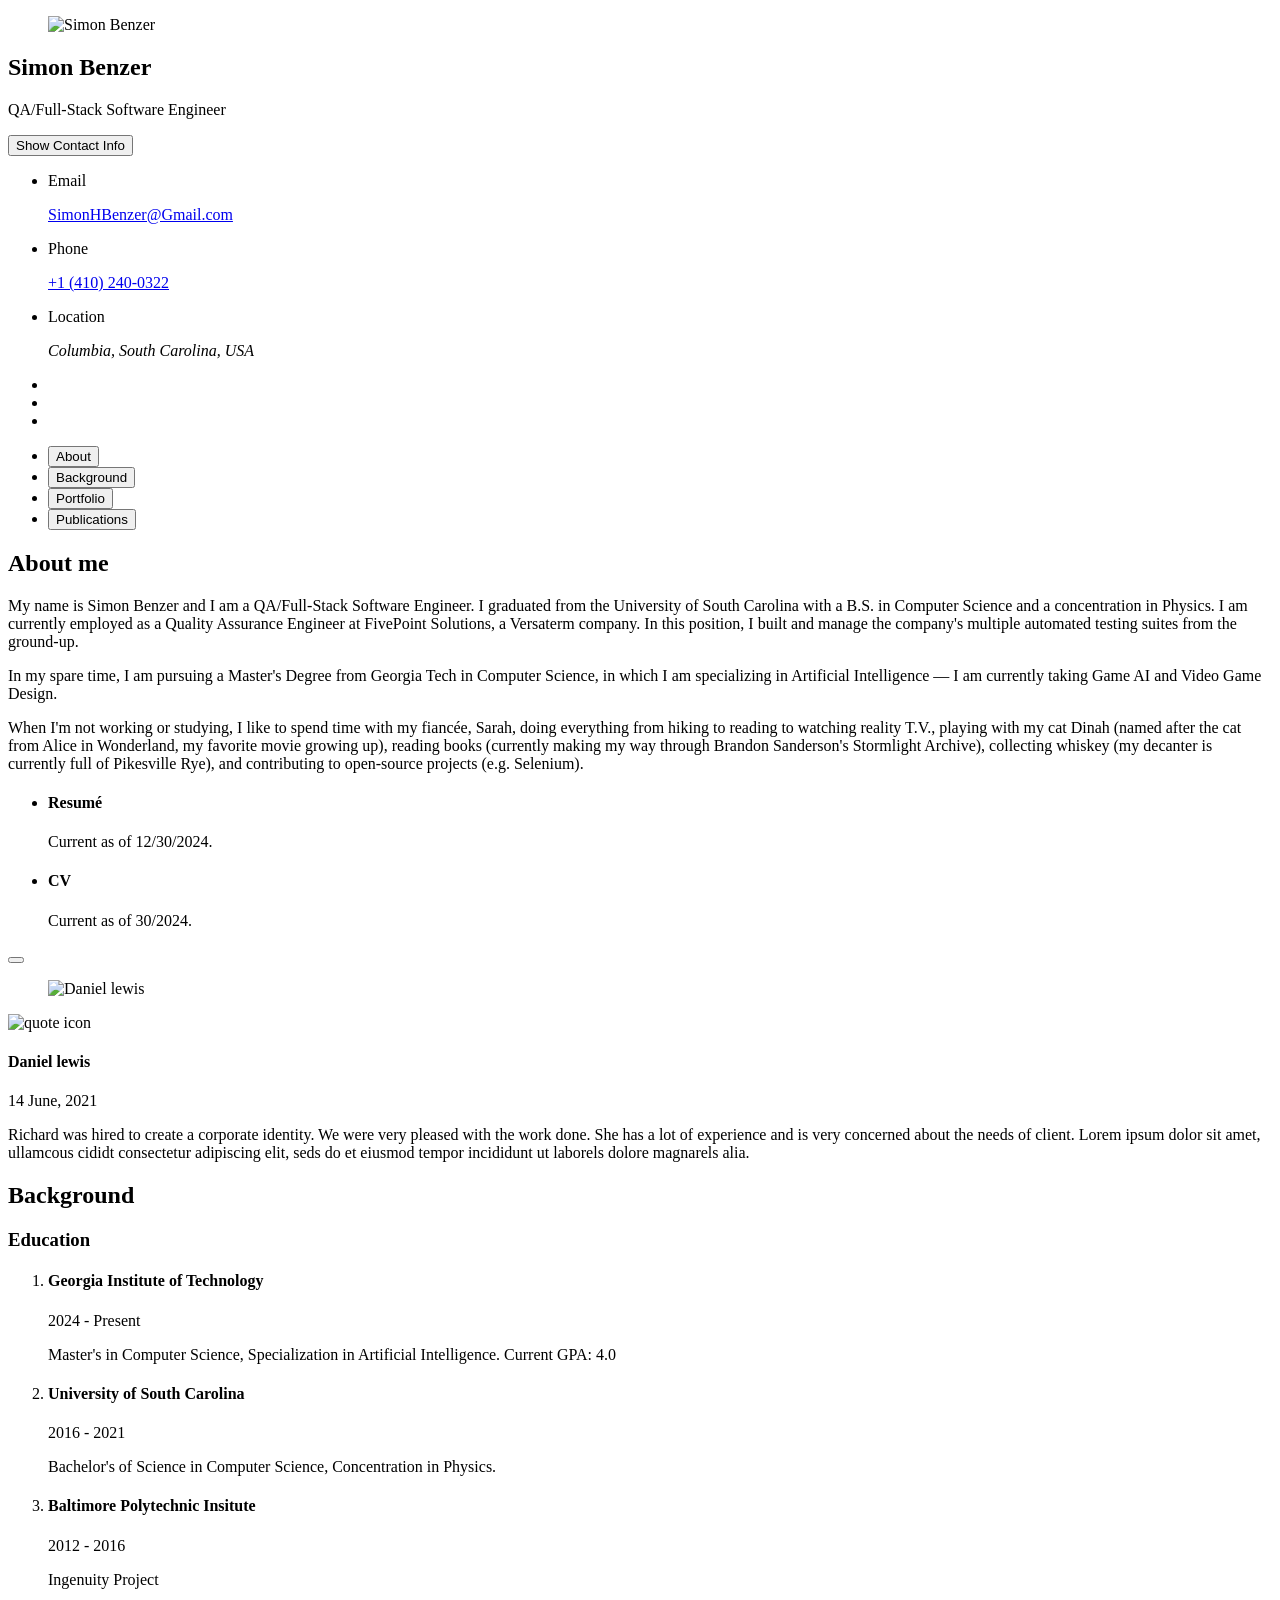
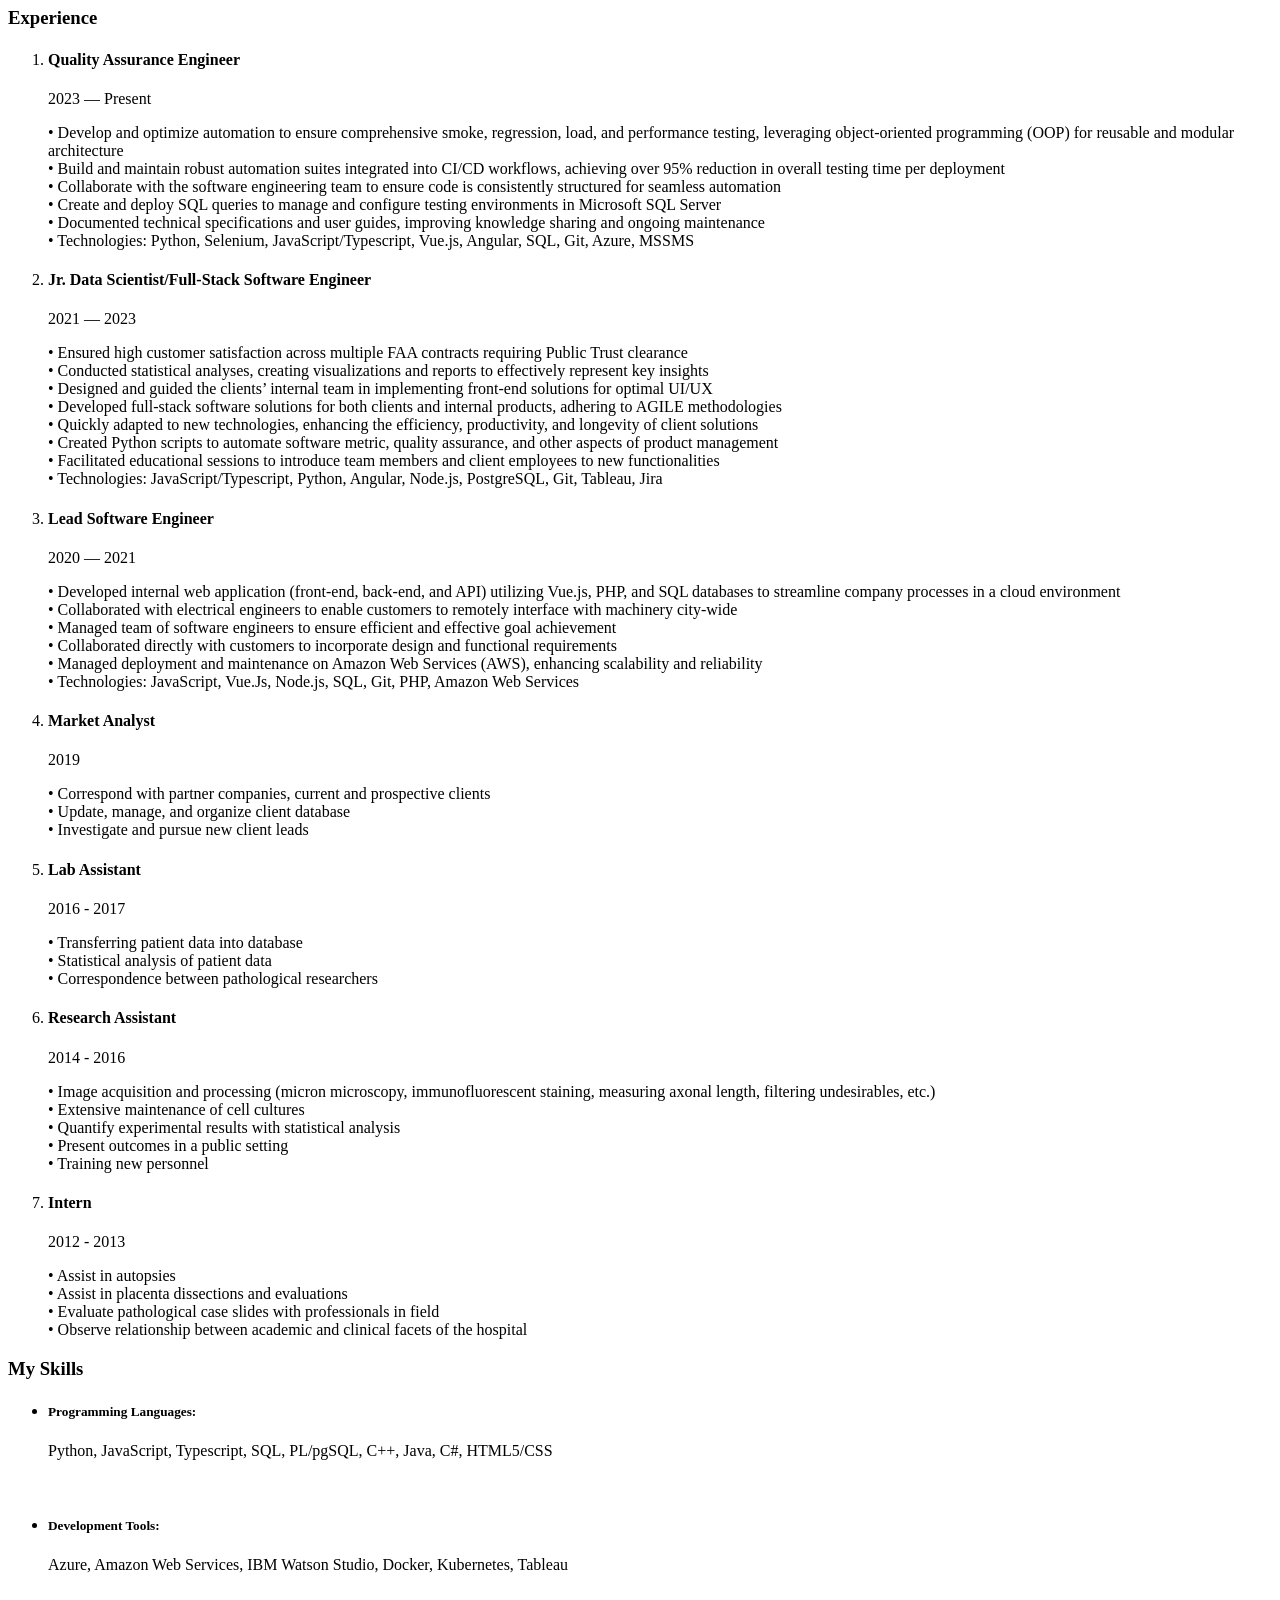
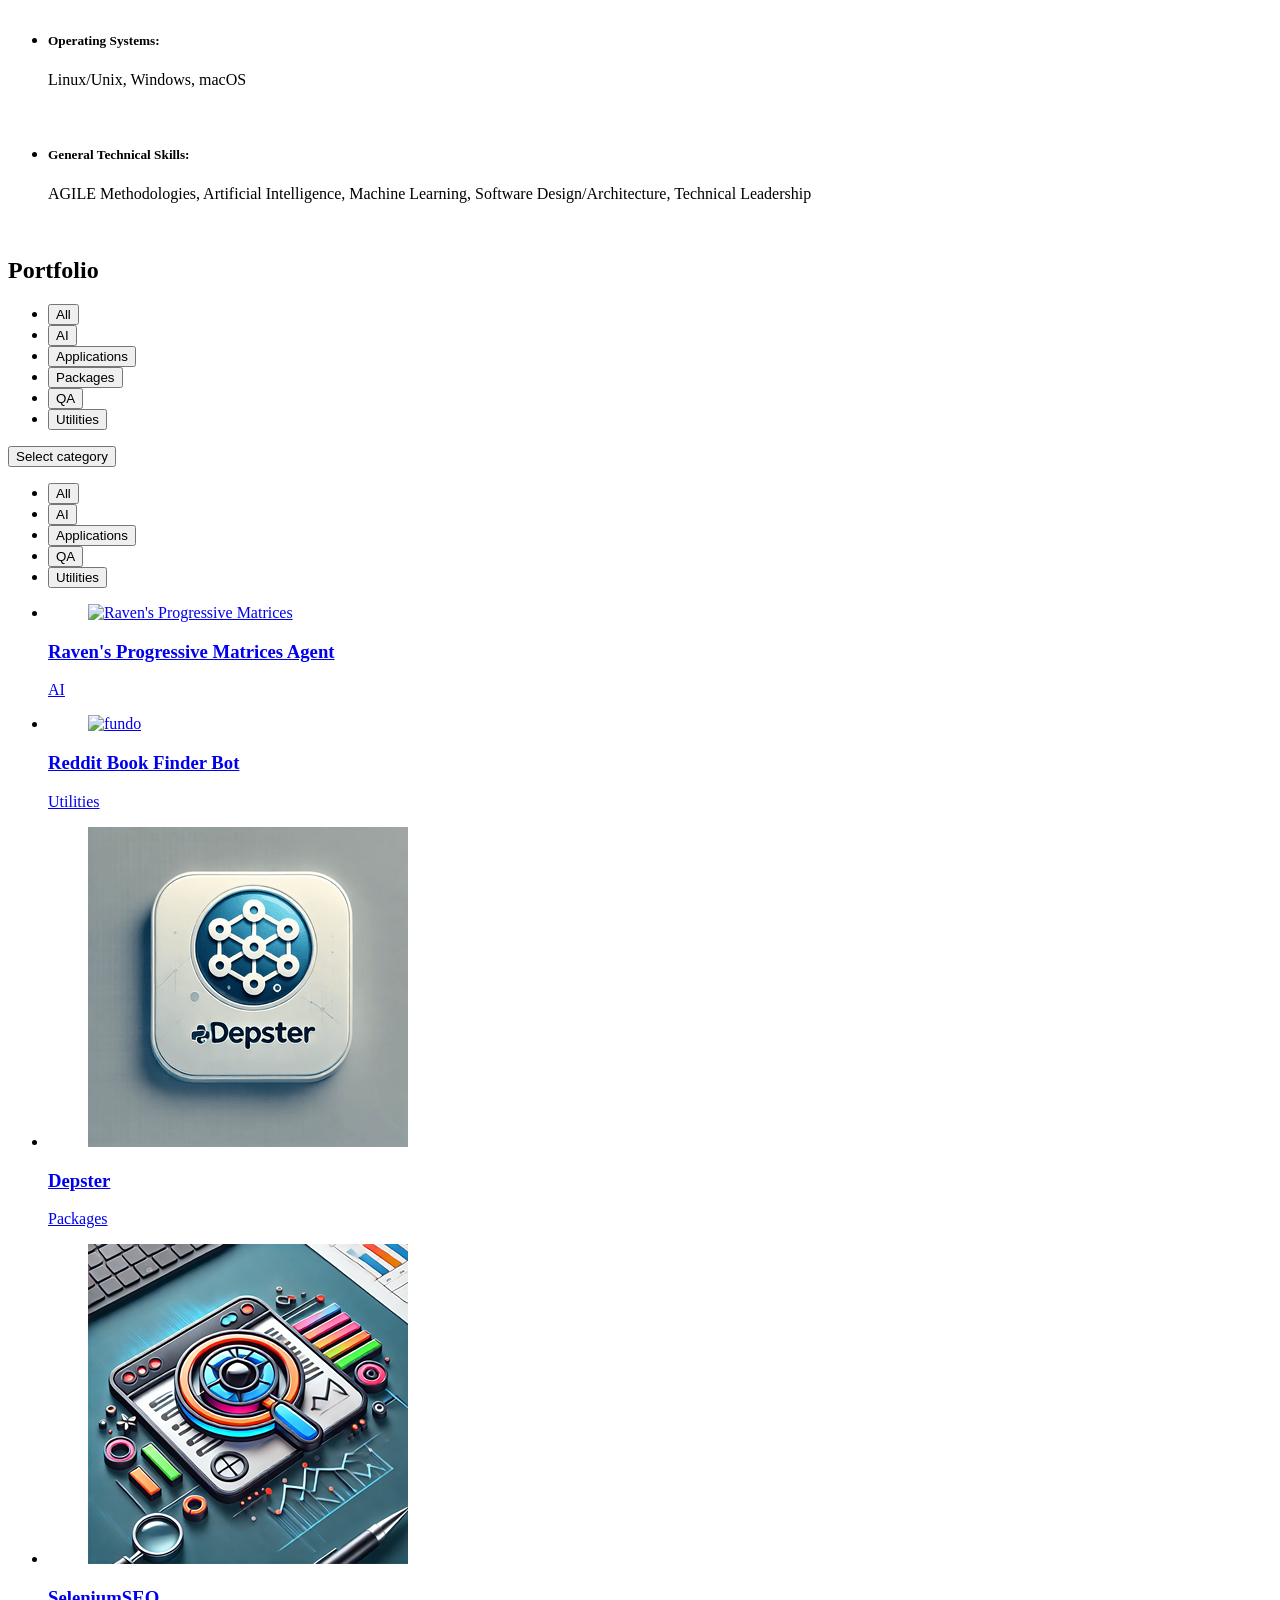
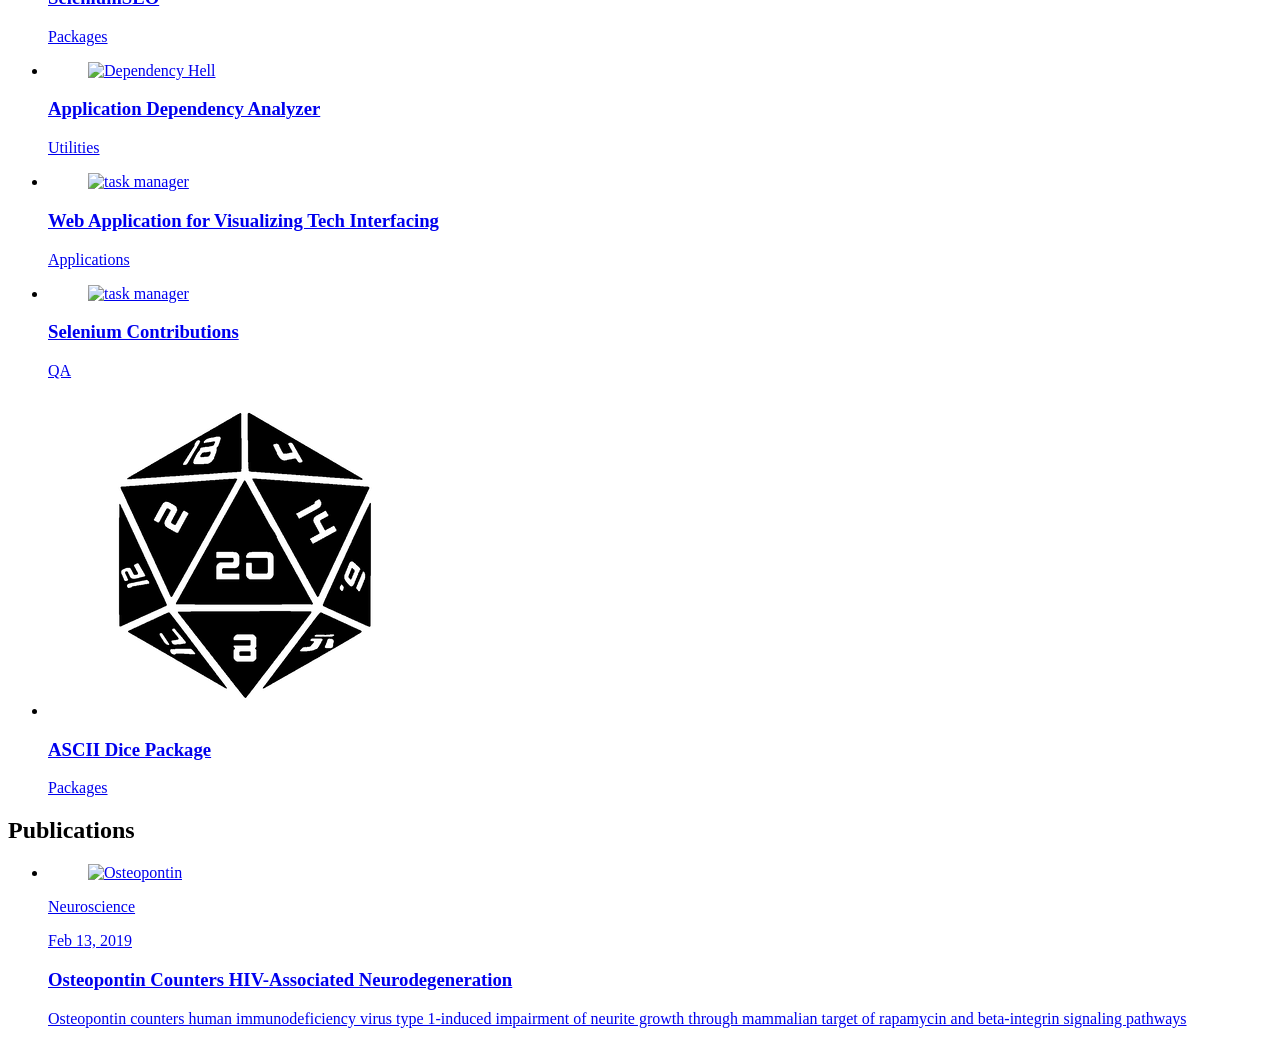
==== commit d3fb8bcd: "Added depster to projects" ====
--- a/index.html
+++ b/index.html
@@ -923,6 +923,24 @@
                 <h3 class="project-title">Reddit Book Finder Bot</h3>
 
                 <p class="project-category">Utilities</p>
+
+              </a>
+            </li>
+
+            <li class="project-item  active" data-filter-item data-category="packages">
+              <a href="https://github.com/shbenzer/package-lock-analyzer" onclick="trackClick('depster')">
+
+                <figure class="project-img">
+                  <div class="project-item-icon-box">
+                    <ion-icon name="eye-outline"></ion-icon>
+                  </div>
+
+                  <img src="./assets/images/depster.png" alt="Depster" loading="lazy">
+                </figure>
+
+                <h3 class="project-title">Depster</h3>
+
+                <p class="project-category">Packages</p>
 
               </a>
             </li>
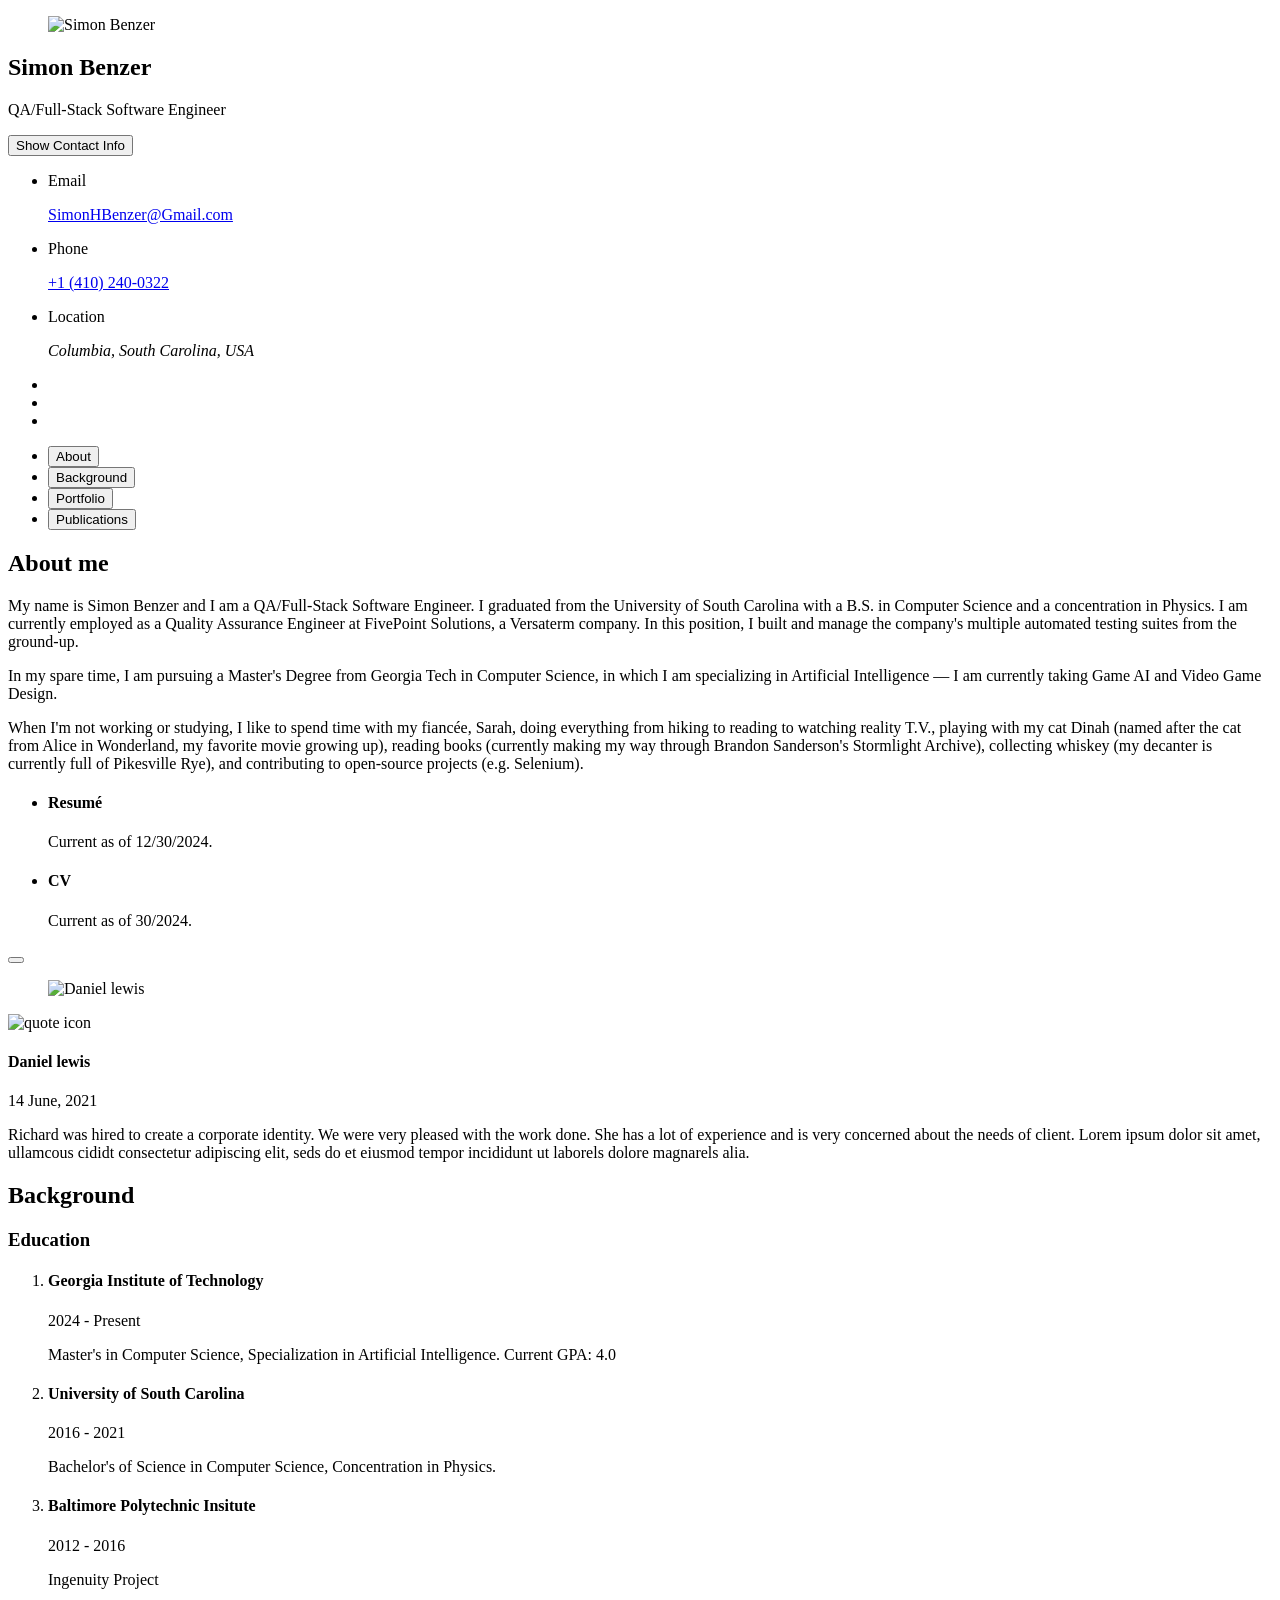
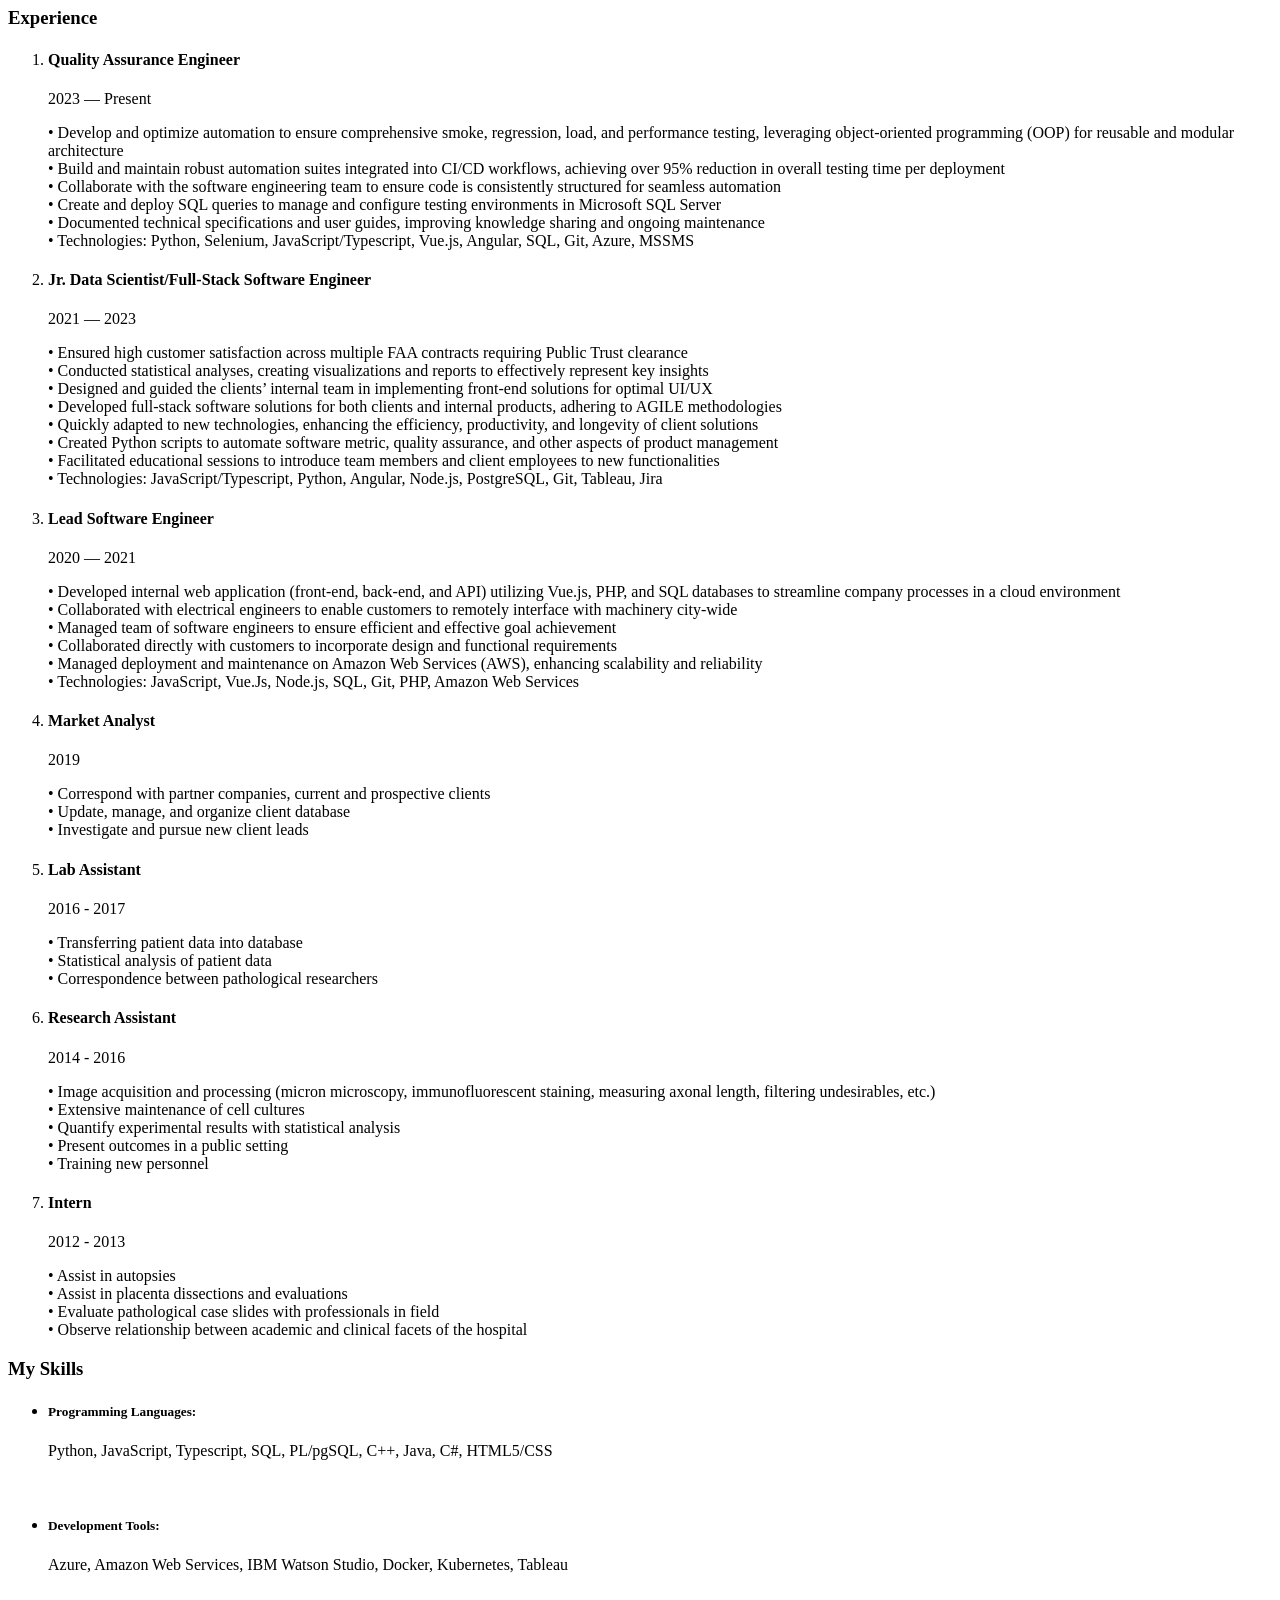
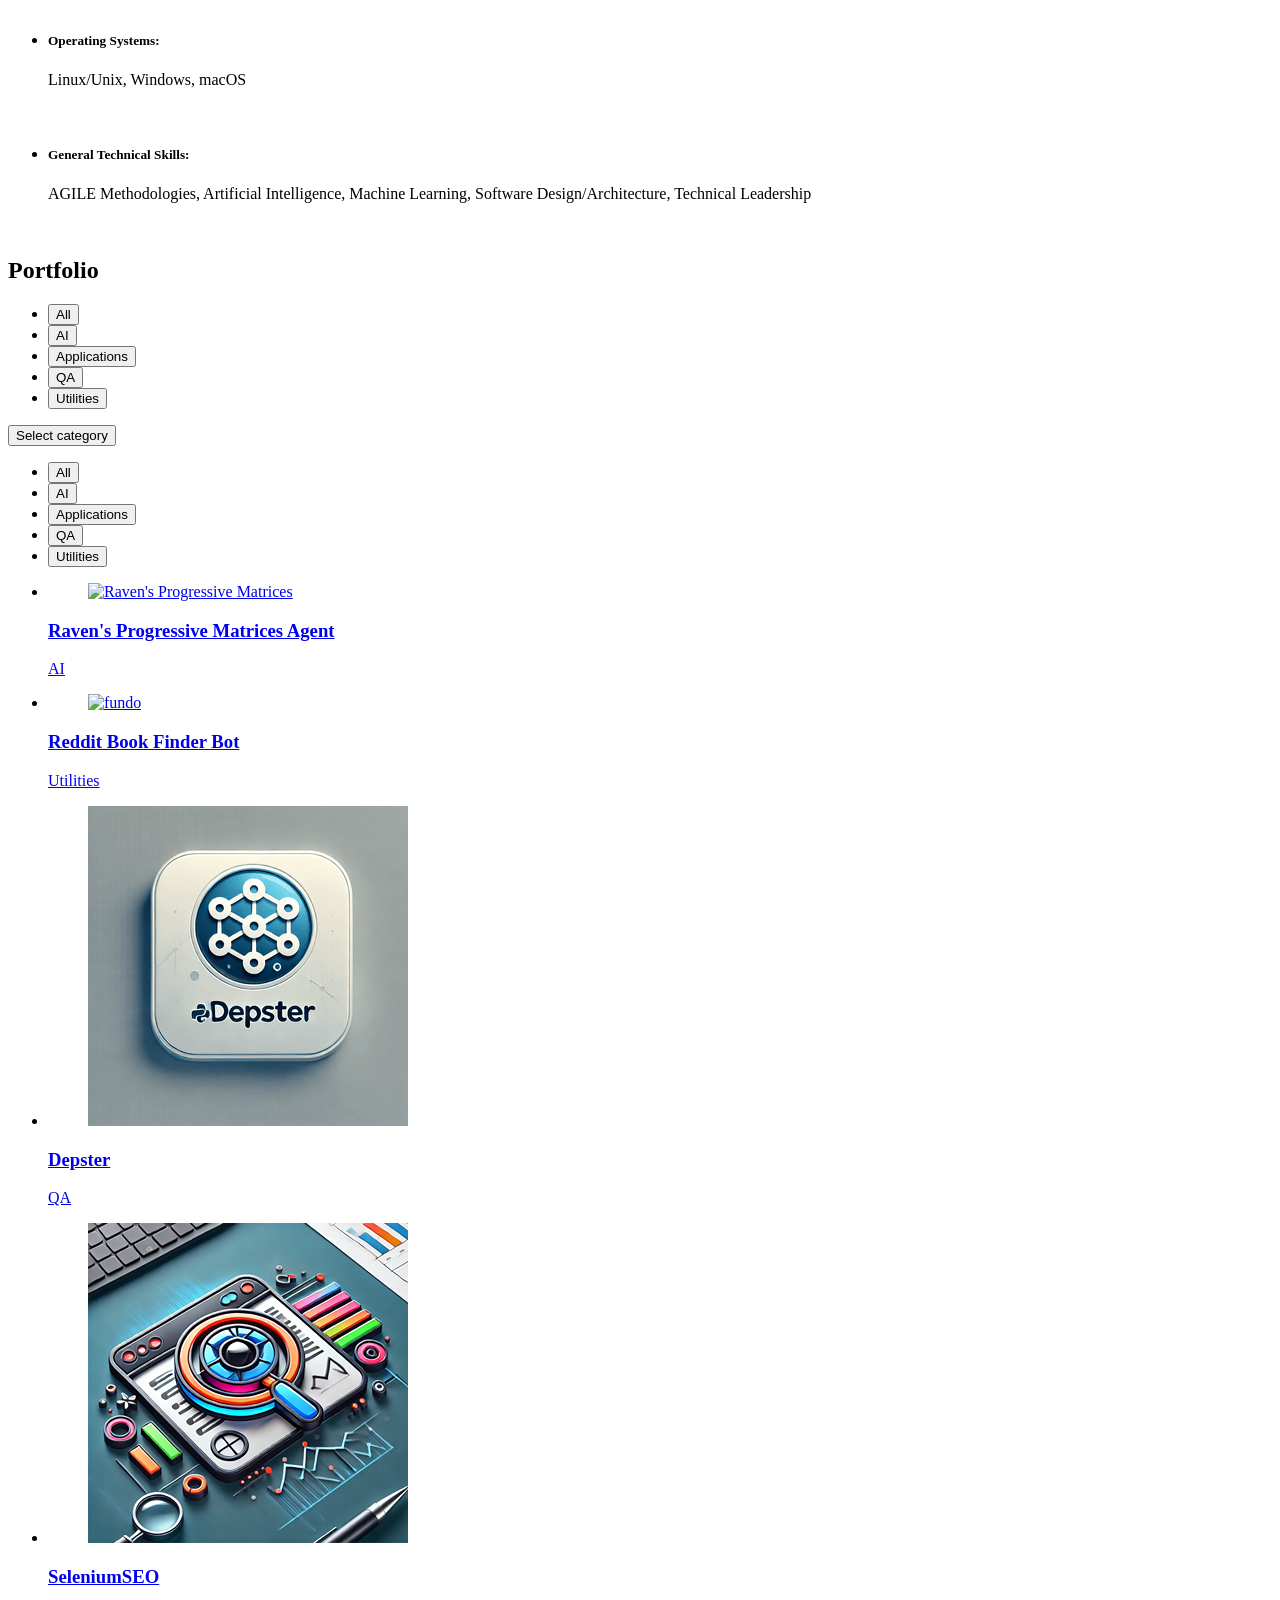
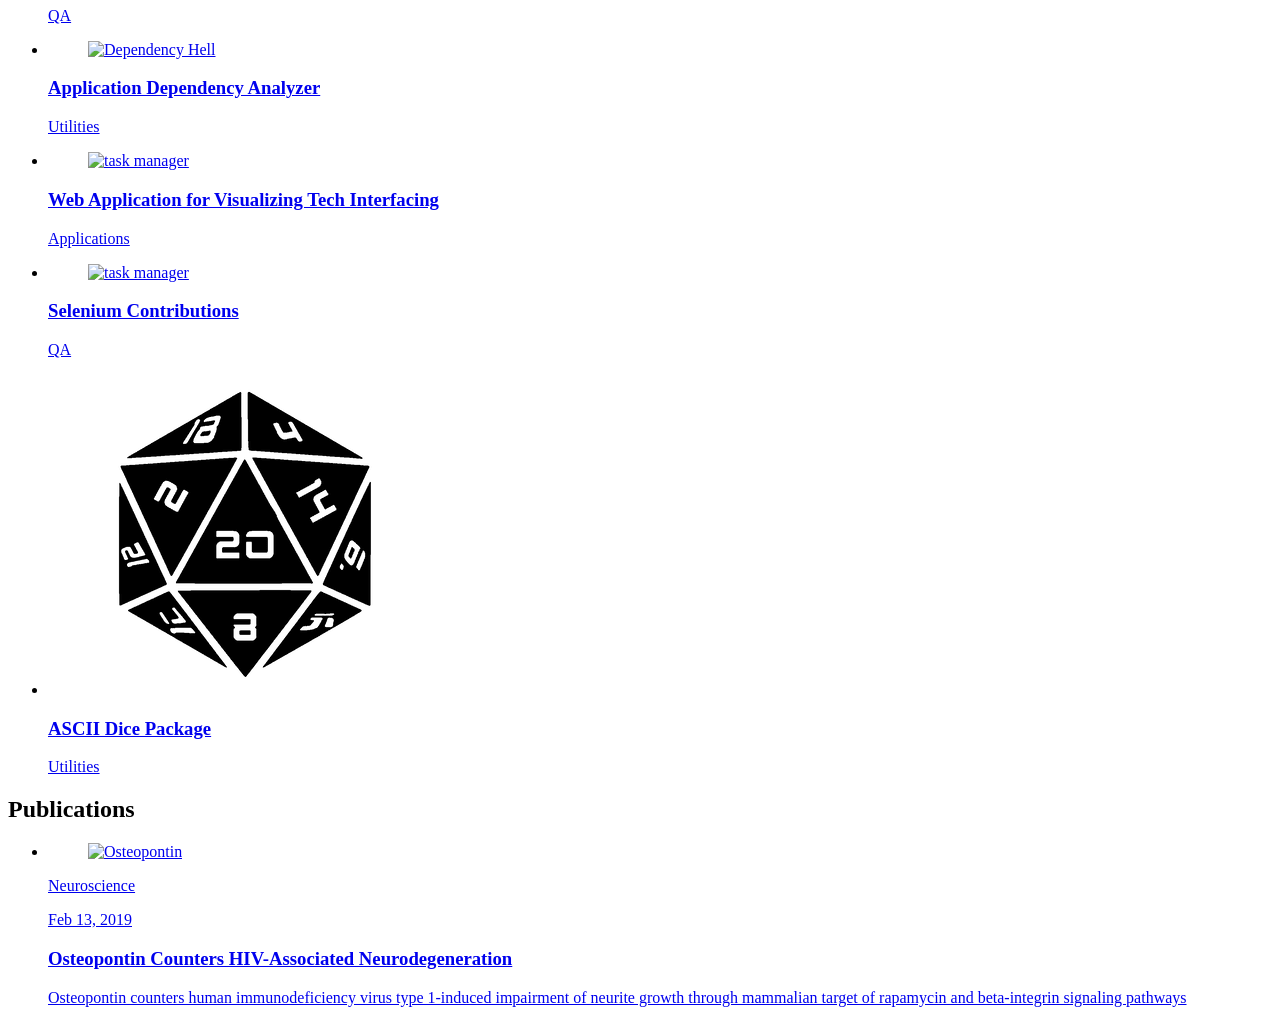
==== commit 481d0c80: "distributed packages to other cats" ====
--- a/index.html
+++ b/index.html
@@ -838,10 +838,6 @@
             </li>
 
             <li class="filter-item">
-              <button data-filter-btn>Packages</button>
-            </li>
-
-            <li class="filter-item">
               <button data-filter-btn>QA</button>
             </li>
 
@@ -927,8 +923,8 @@
               </a>
             </li>
 
-            <li class="project-item  active" data-filter-item data-category="packages">
-              <a href="https://github.com/shbenzer/package-lock-analyzer" onclick="trackClick('depster')">
+            <li class="project-item  active" data-filter-item data-category="qa">
+              <a href="https://pypi.org/project/depster/" onclick="trackClick('depster')">
 
                 <figure class="project-img">
                   <div class="project-item-icon-box">
@@ -940,12 +936,12 @@
 
                 <h3 class="project-title">Depster</h3>
 
-                <p class="project-category">Packages</p>
-
-              </a>
-            </li>
-
-            <li class="project-item  active" data-filter-item data-category="packages">
+                <p class="project-category">QA</p>
+
+              </a>
+            </li>
+
+            <li class="project-item  active" data-filter-item data-category="qa">
               <a href="https://pypi.org/project/selenium-seo/" onclick="trackClick('selenium_seo')">
 
                 <figure class="project-img">
@@ -958,7 +954,7 @@
 
                 <h3 class="project-title">SeleniumSEO</h3>
 
-                <p class="project-category">Packages</p>
+                <p class="project-category">QA</p>
 
               </a>
             </li>
@@ -1017,7 +1013,7 @@
               </a>
             </li>
 
-            <li class="project-item  active" data-filter-item data-category="packages">
+            <li class="project-item  active" data-filter-item data-category="utilities">
               <a href="https://pypi.org/project/ascii-dice/1.0.0/" onclick="trackClick('ascii_dice')">
 
                 <figure class="project-img">
@@ -1030,7 +1026,7 @@
 
                 <h3 class="project-title">ASCII Dice Package</h3>
 
-                <p class="project-category">Packages</p>
+                <p class="project-category">Utilities</p>
 
               </a>
             </li>
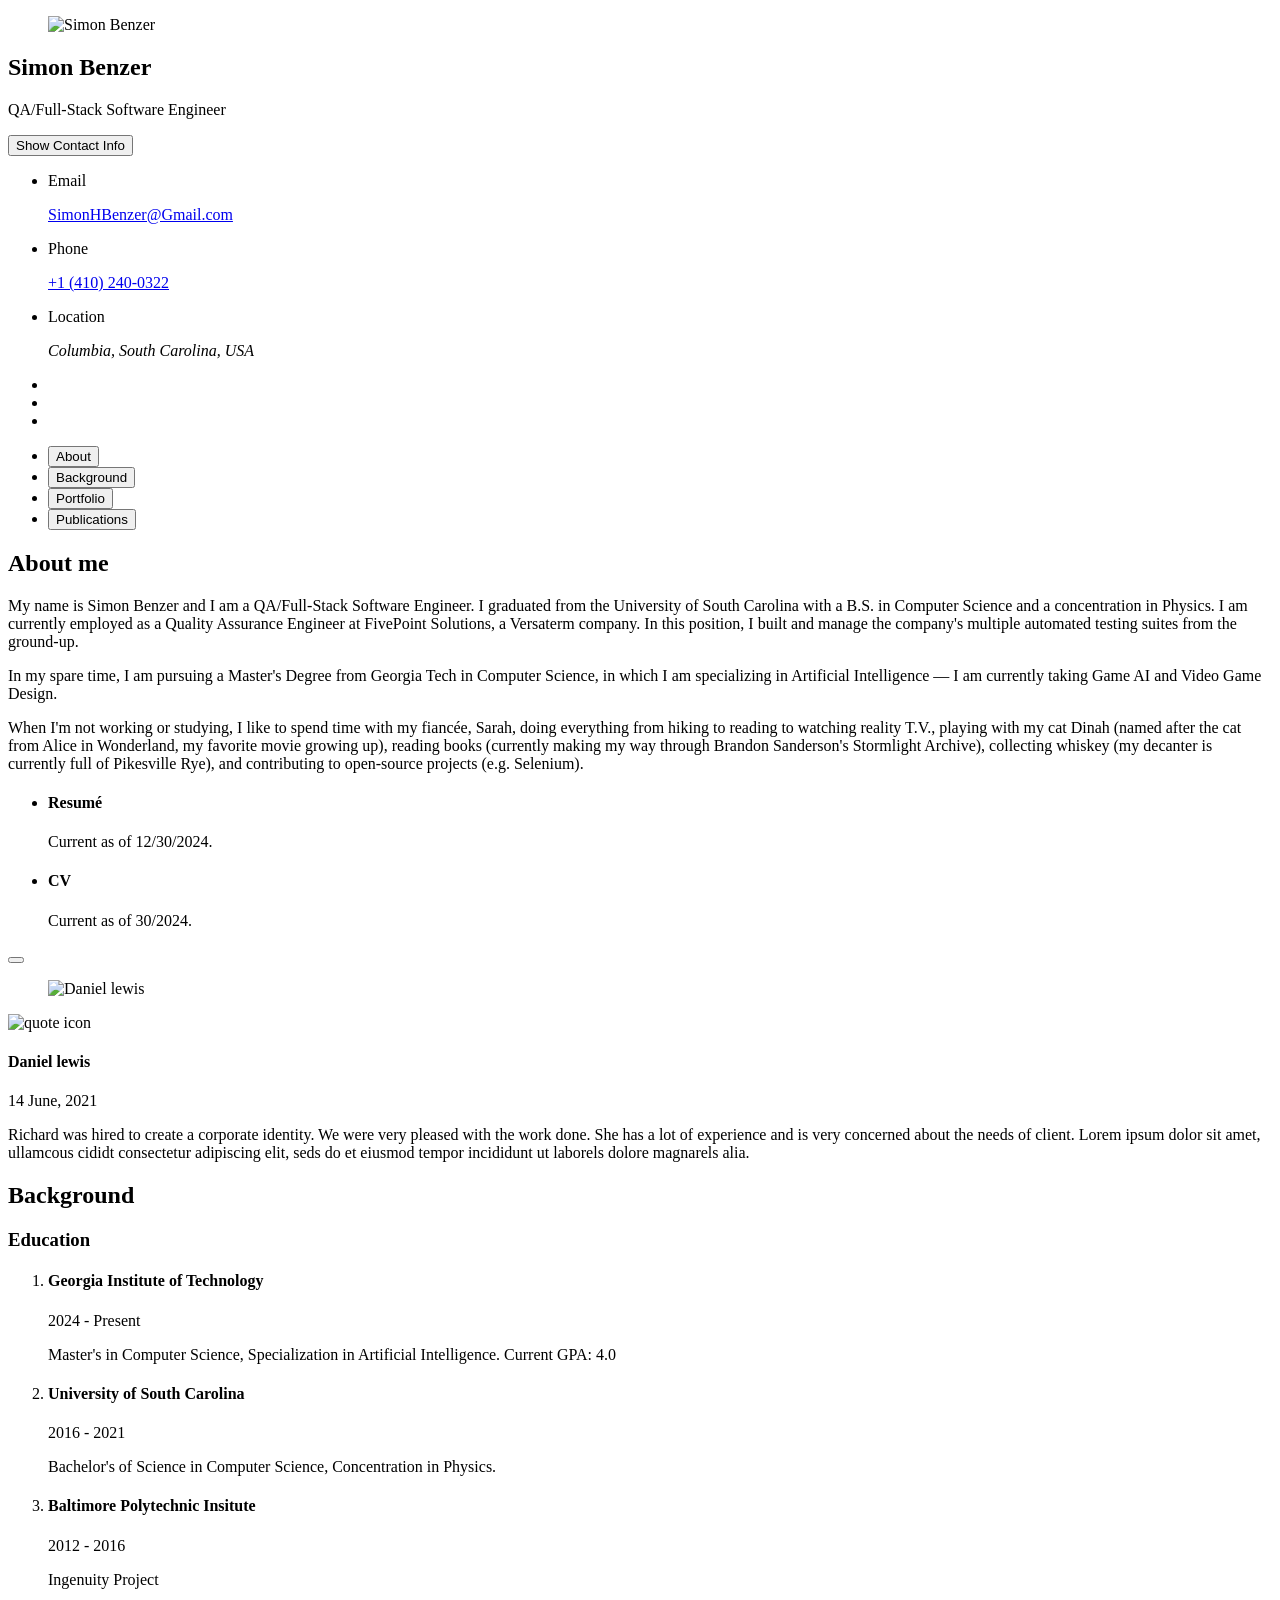
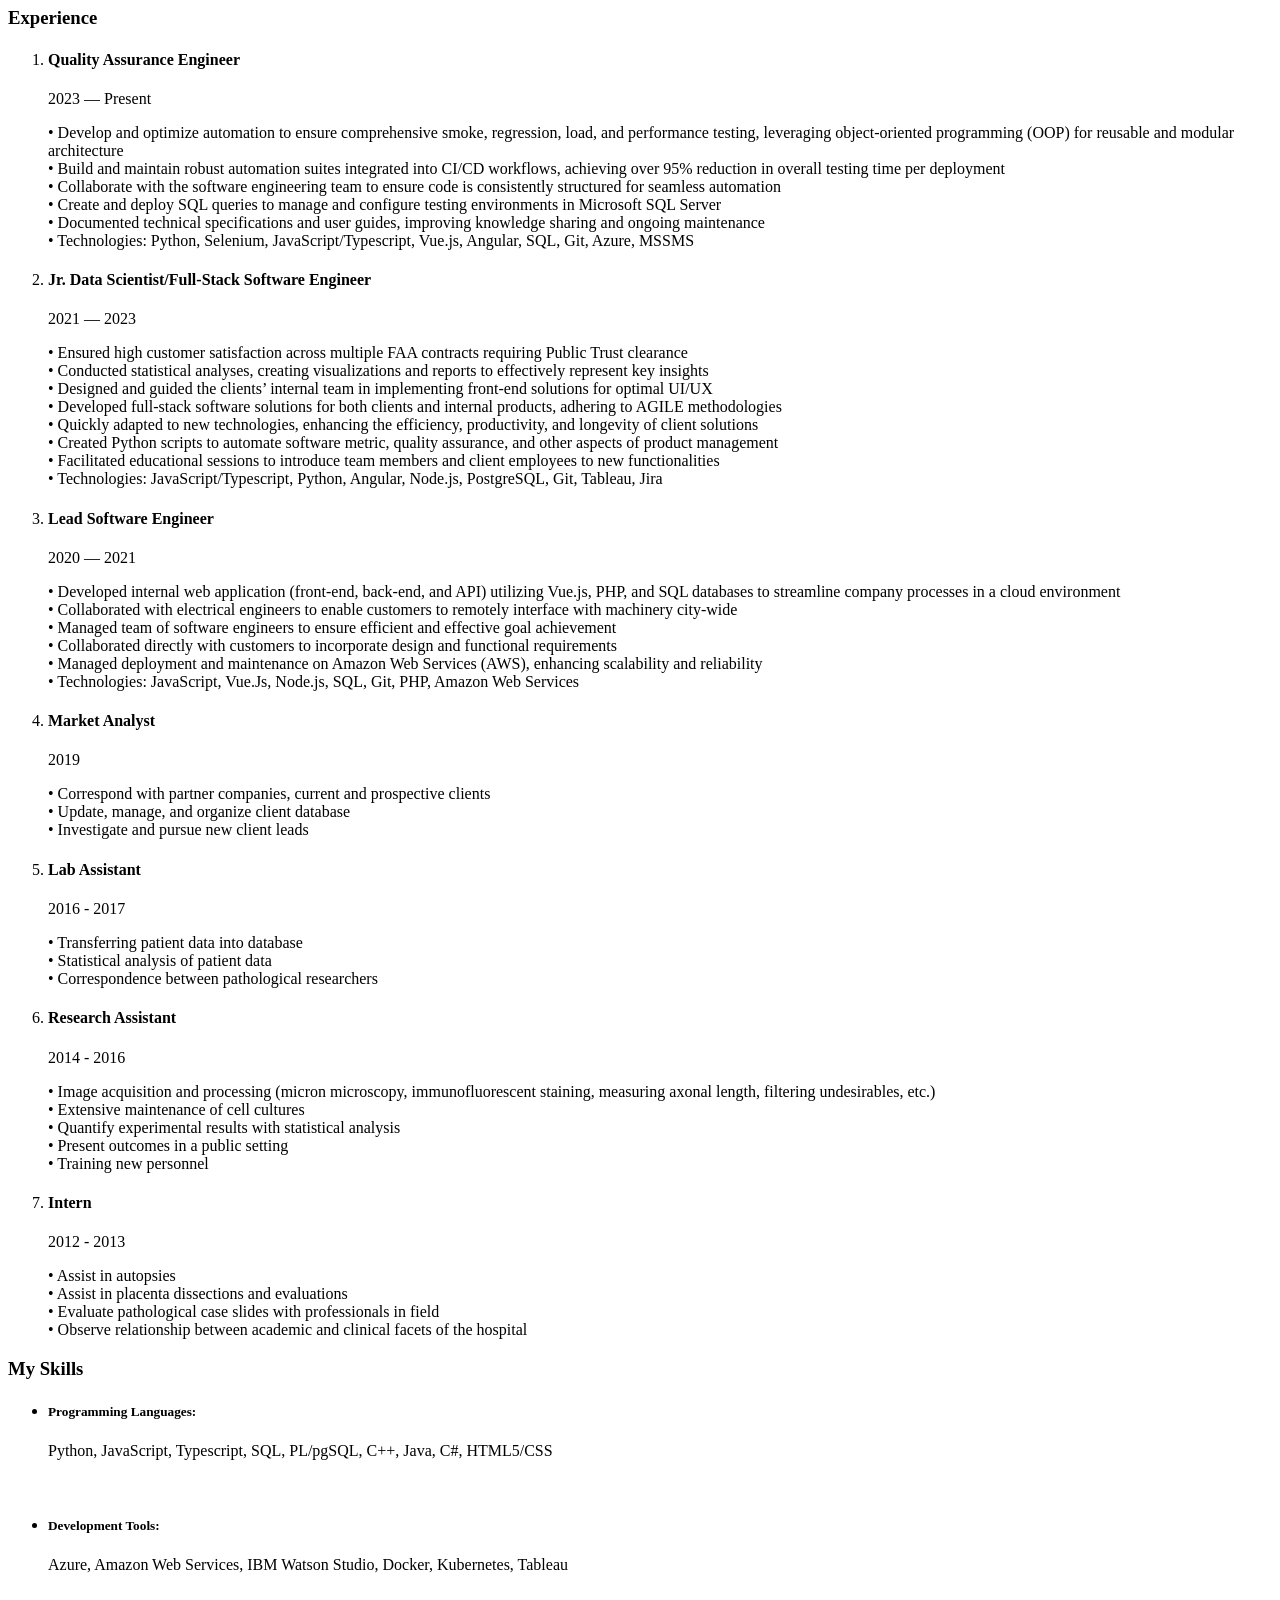
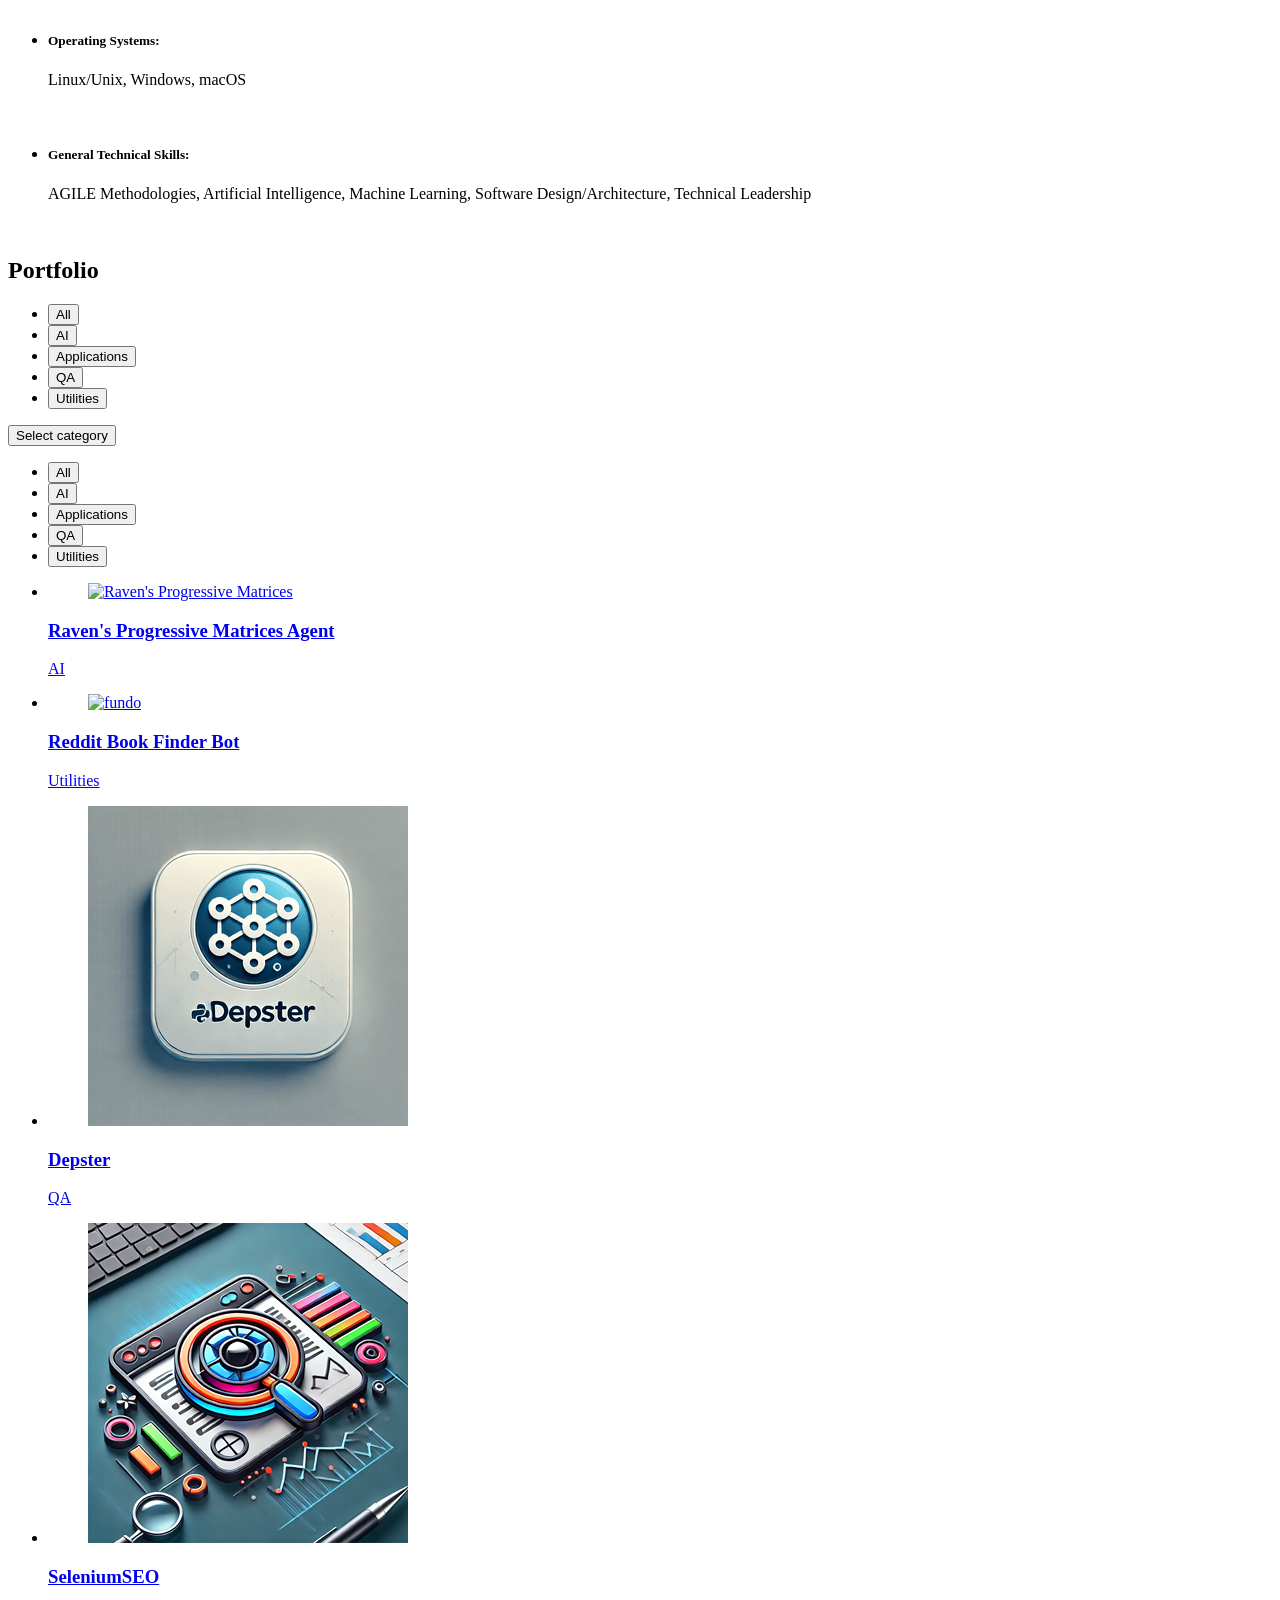
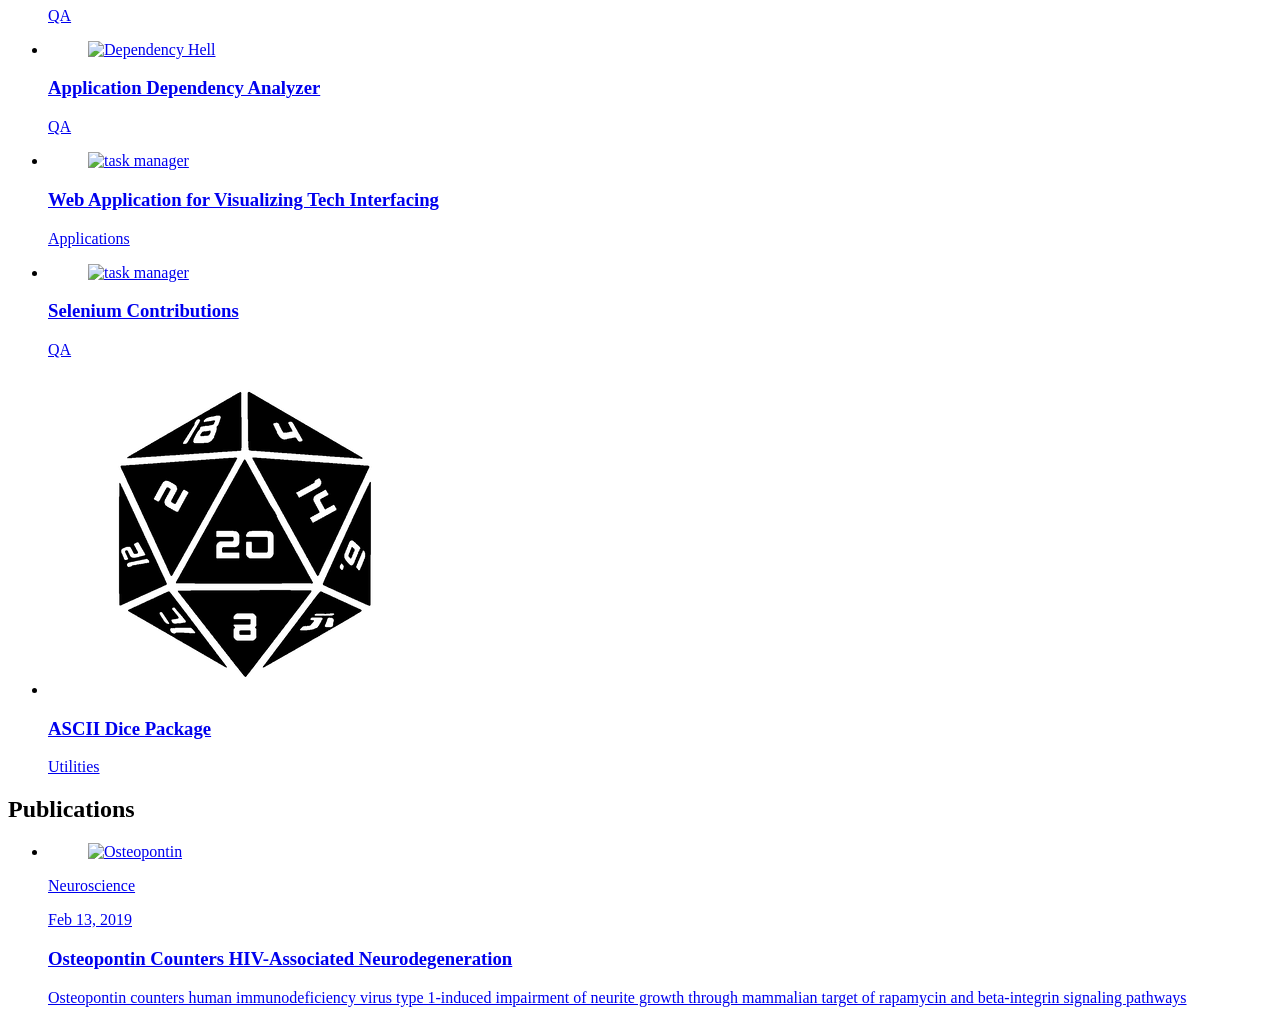
==== commit bc96ae06: "adjustment" ====
--- a/index.html
+++ b/index.html
@@ -959,7 +959,7 @@
               </a>
             </li>
 
-            <li class="project-item  active" data-filter-item data-category="utilities">
+            <li class="project-item  active" data-filter-item data-category="qa">
               <a href="https://github.com/shbenzer/package-lock-analyzer" onclick="trackClick('package-loc')">
 
                 <figure class="project-img">
@@ -972,7 +972,7 @@
 
                 <h3 class="project-title">Application Dependency Analyzer</h3>
 
-                <p class="project-category">Utilities</p>
+                <p class="project-category">QA</p>
 
               </a>
             </li>
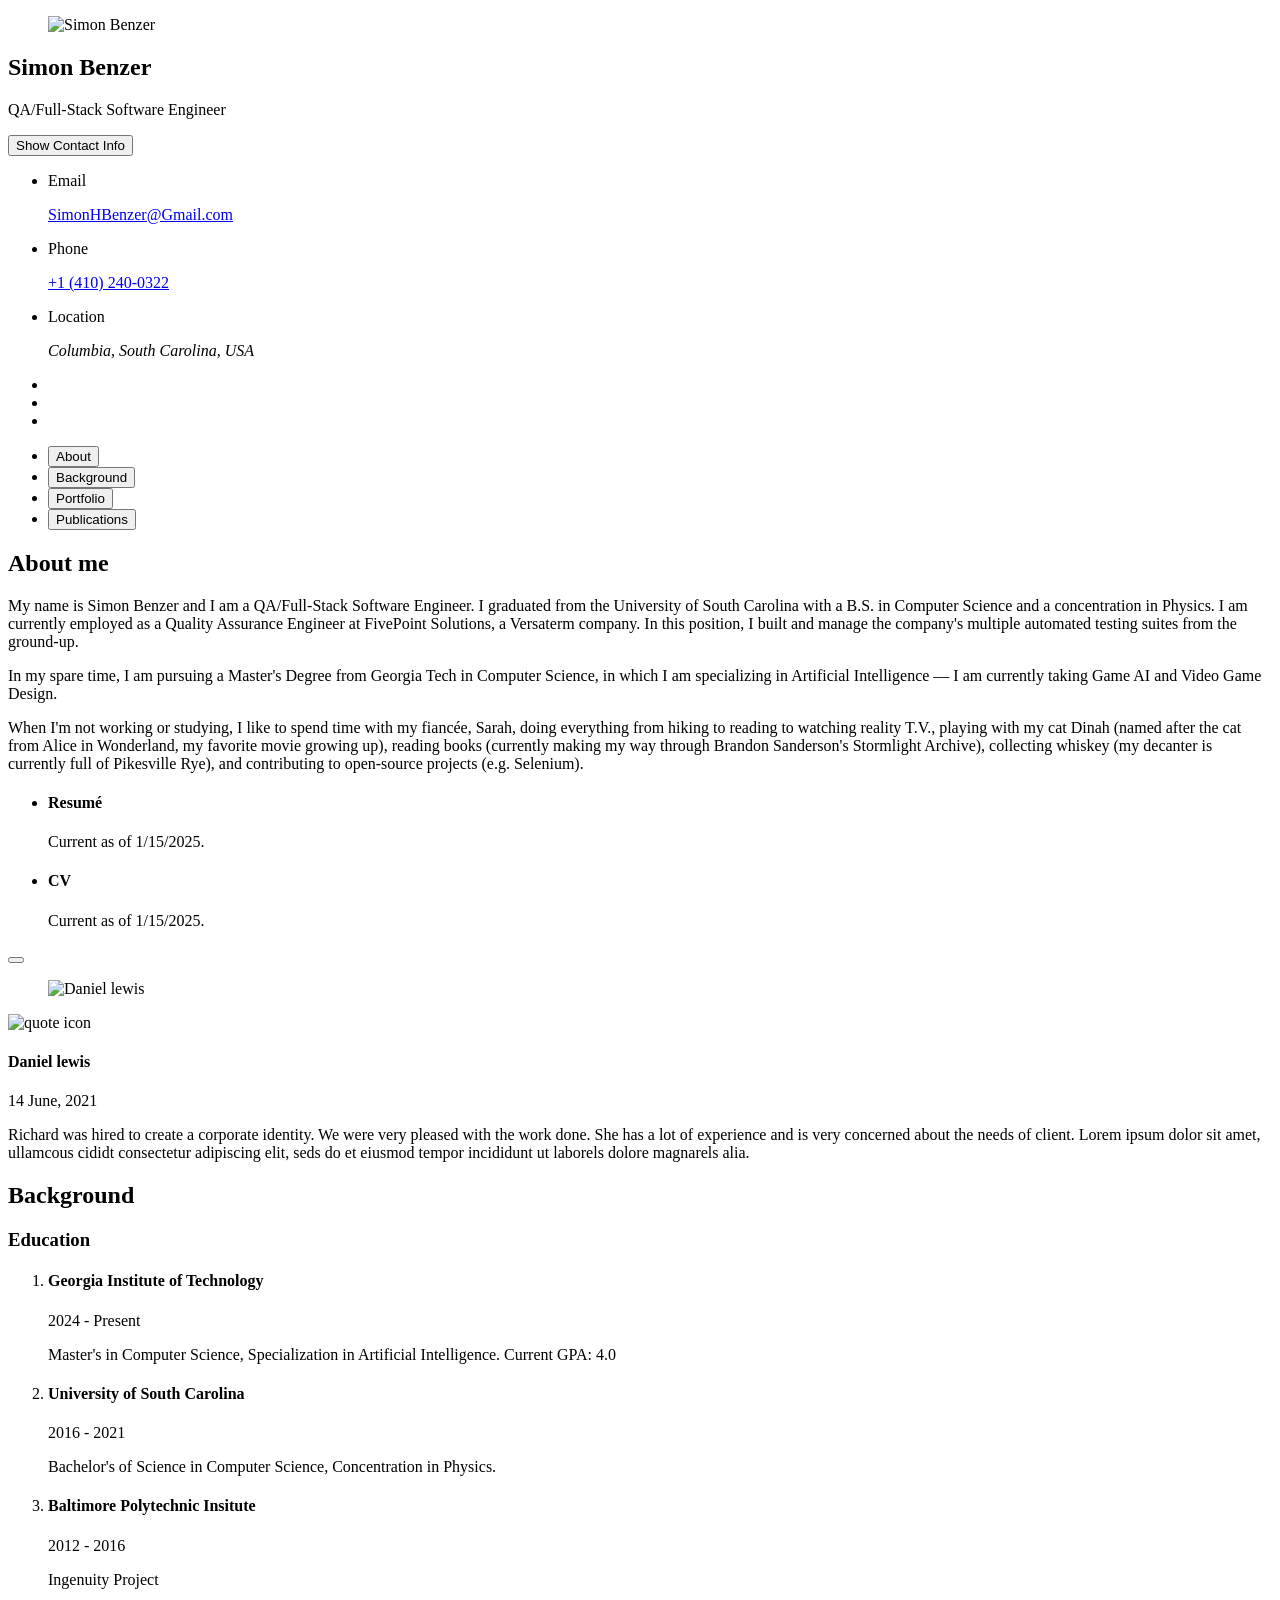
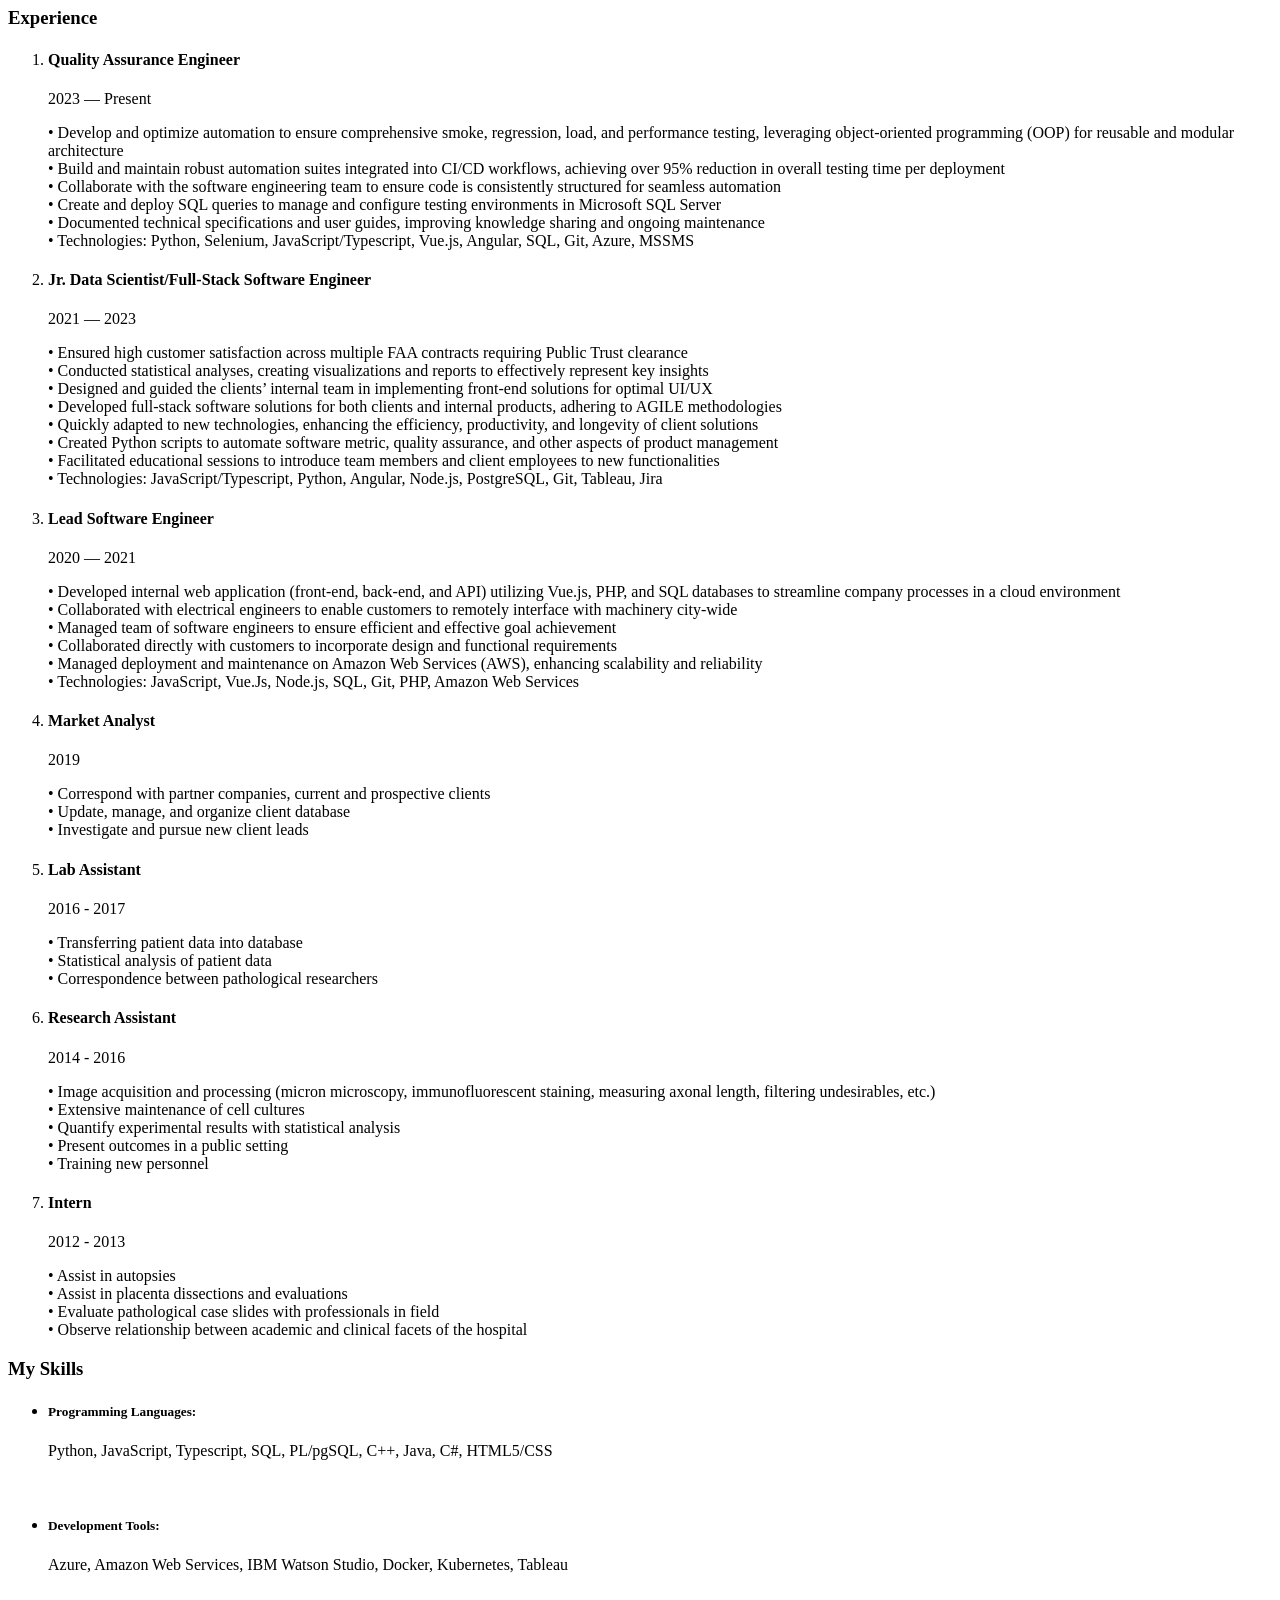
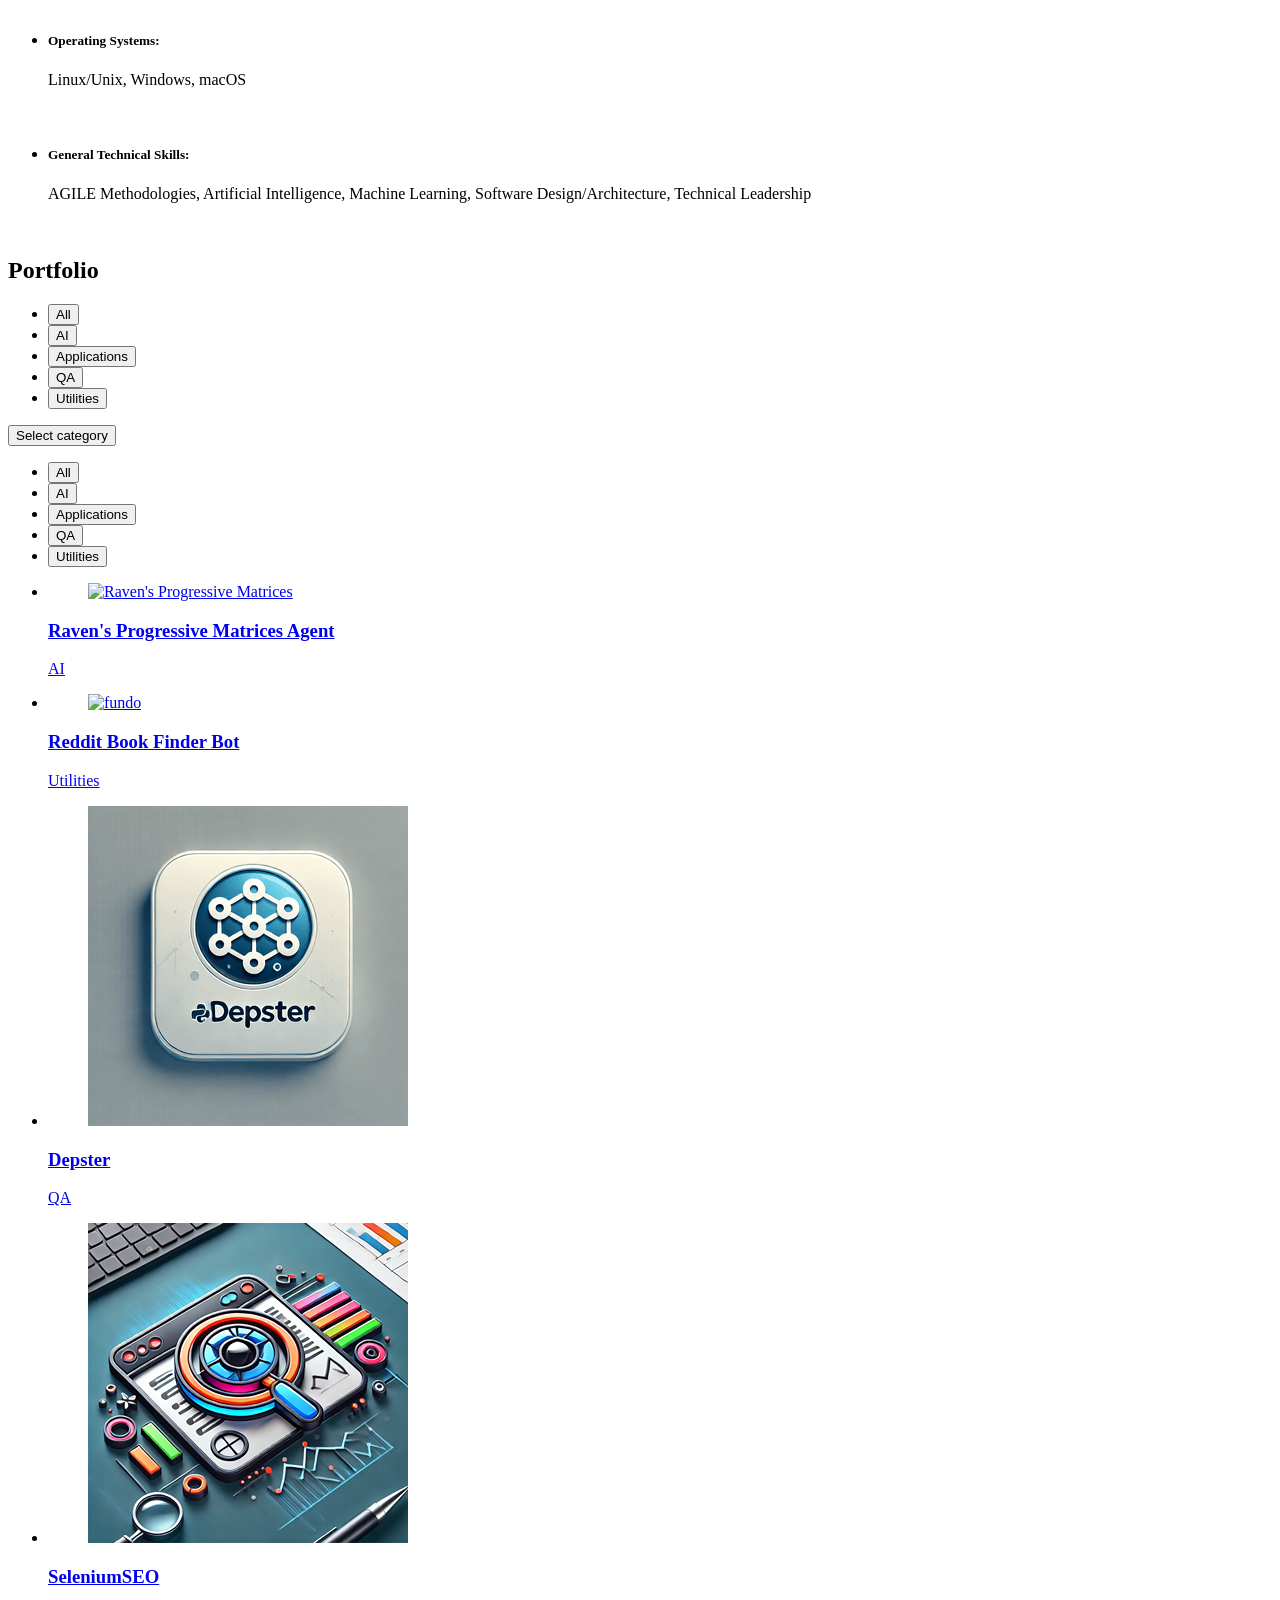
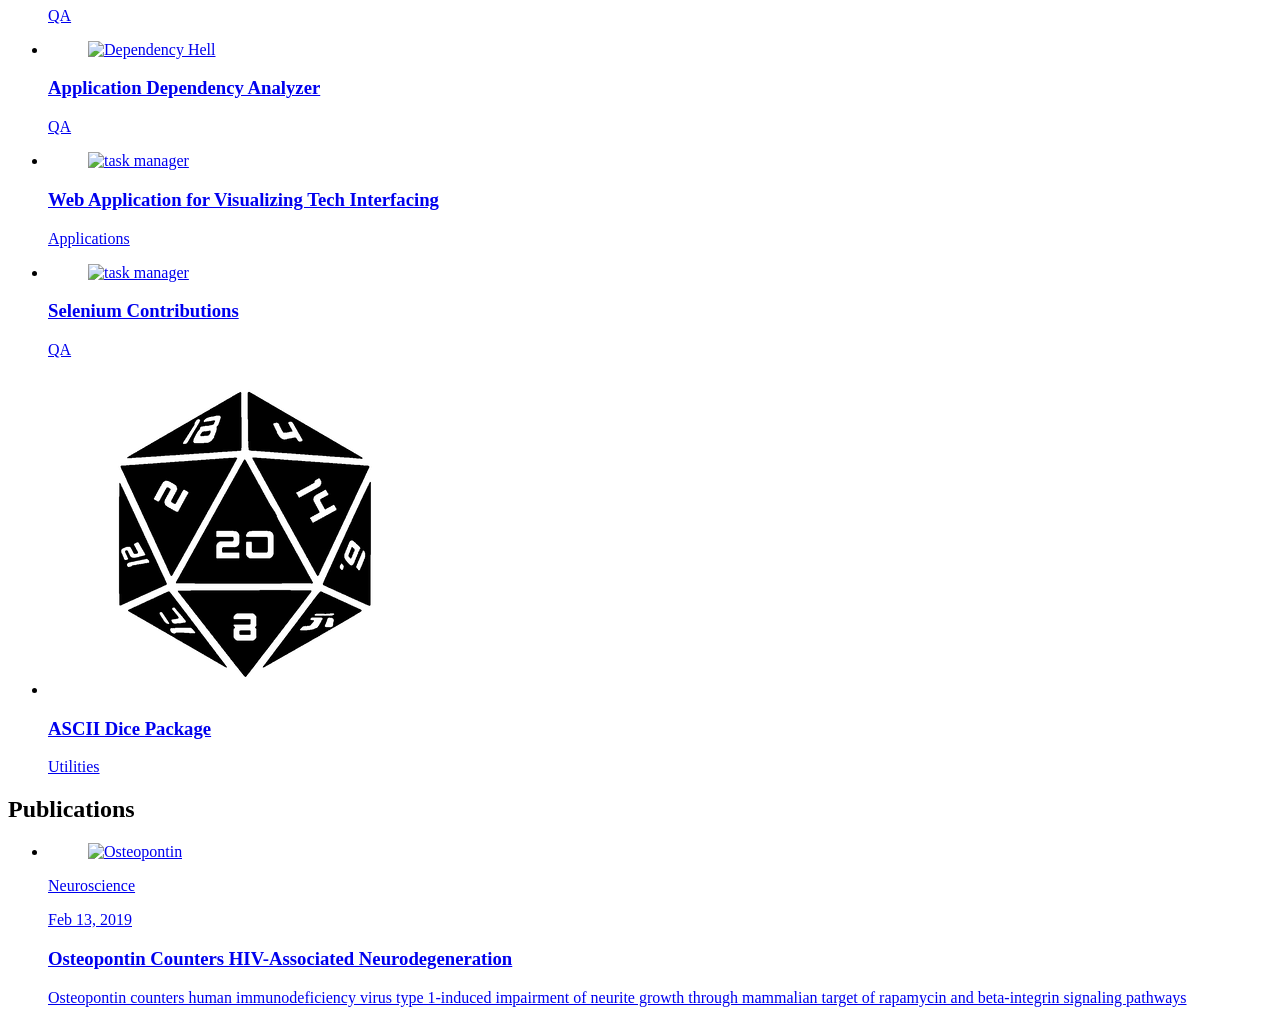
==== commit 81b472b9: "updated resume" ====
--- a/index.html
+++ b/index.html
@@ -261,7 +261,7 @@
                 <h4 class="h4 service-item-title">Resum&eacute;</h4>
 
                 <p class="service-item-text">
-                  Current as of 12/30/2024.
+                  Current as of 1/15/2025.
                 </p>
               </div>
 
@@ -281,7 +281,7 @@
                 <h4 class="h4 service-item-title">CV</h4>
 
                 <p class="service-item-text">
-                  Current as of 30/2024.
+                  Current as of 1/15/2025.
                 </p>
               </div>
 
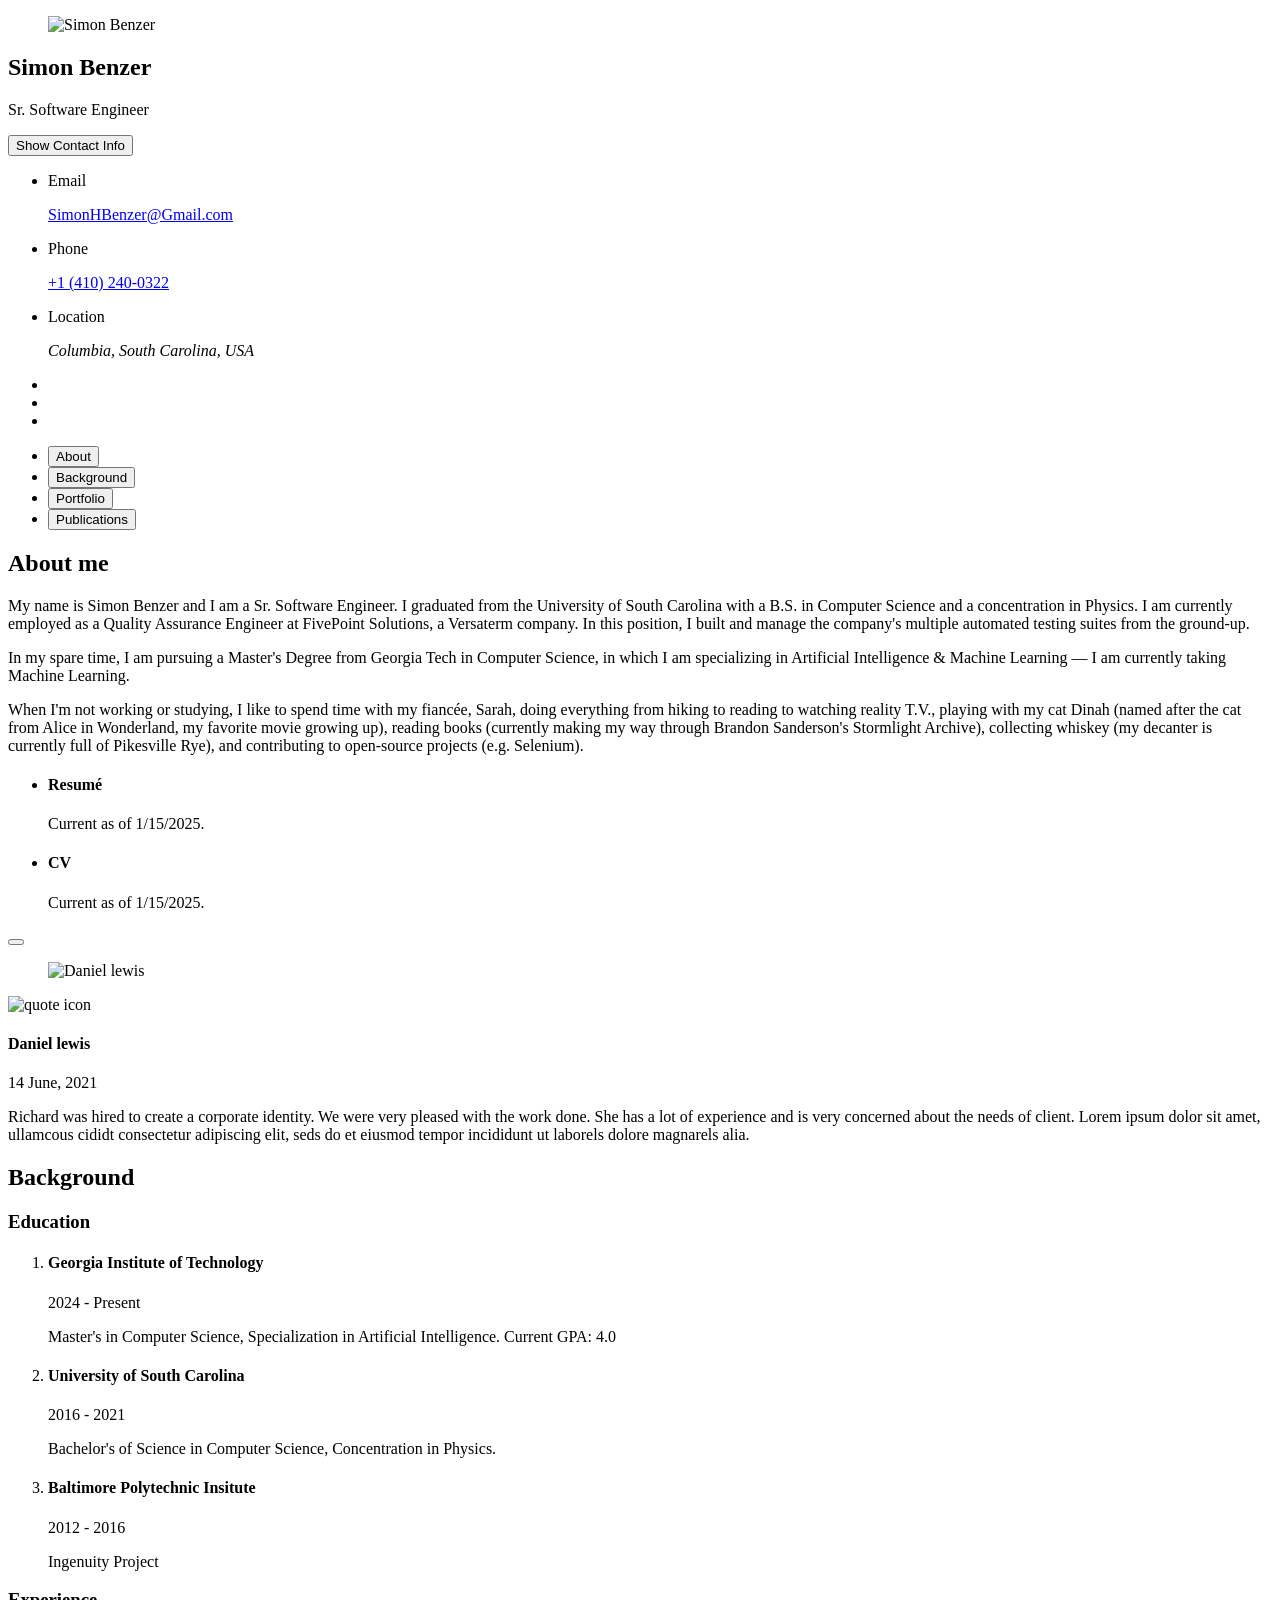
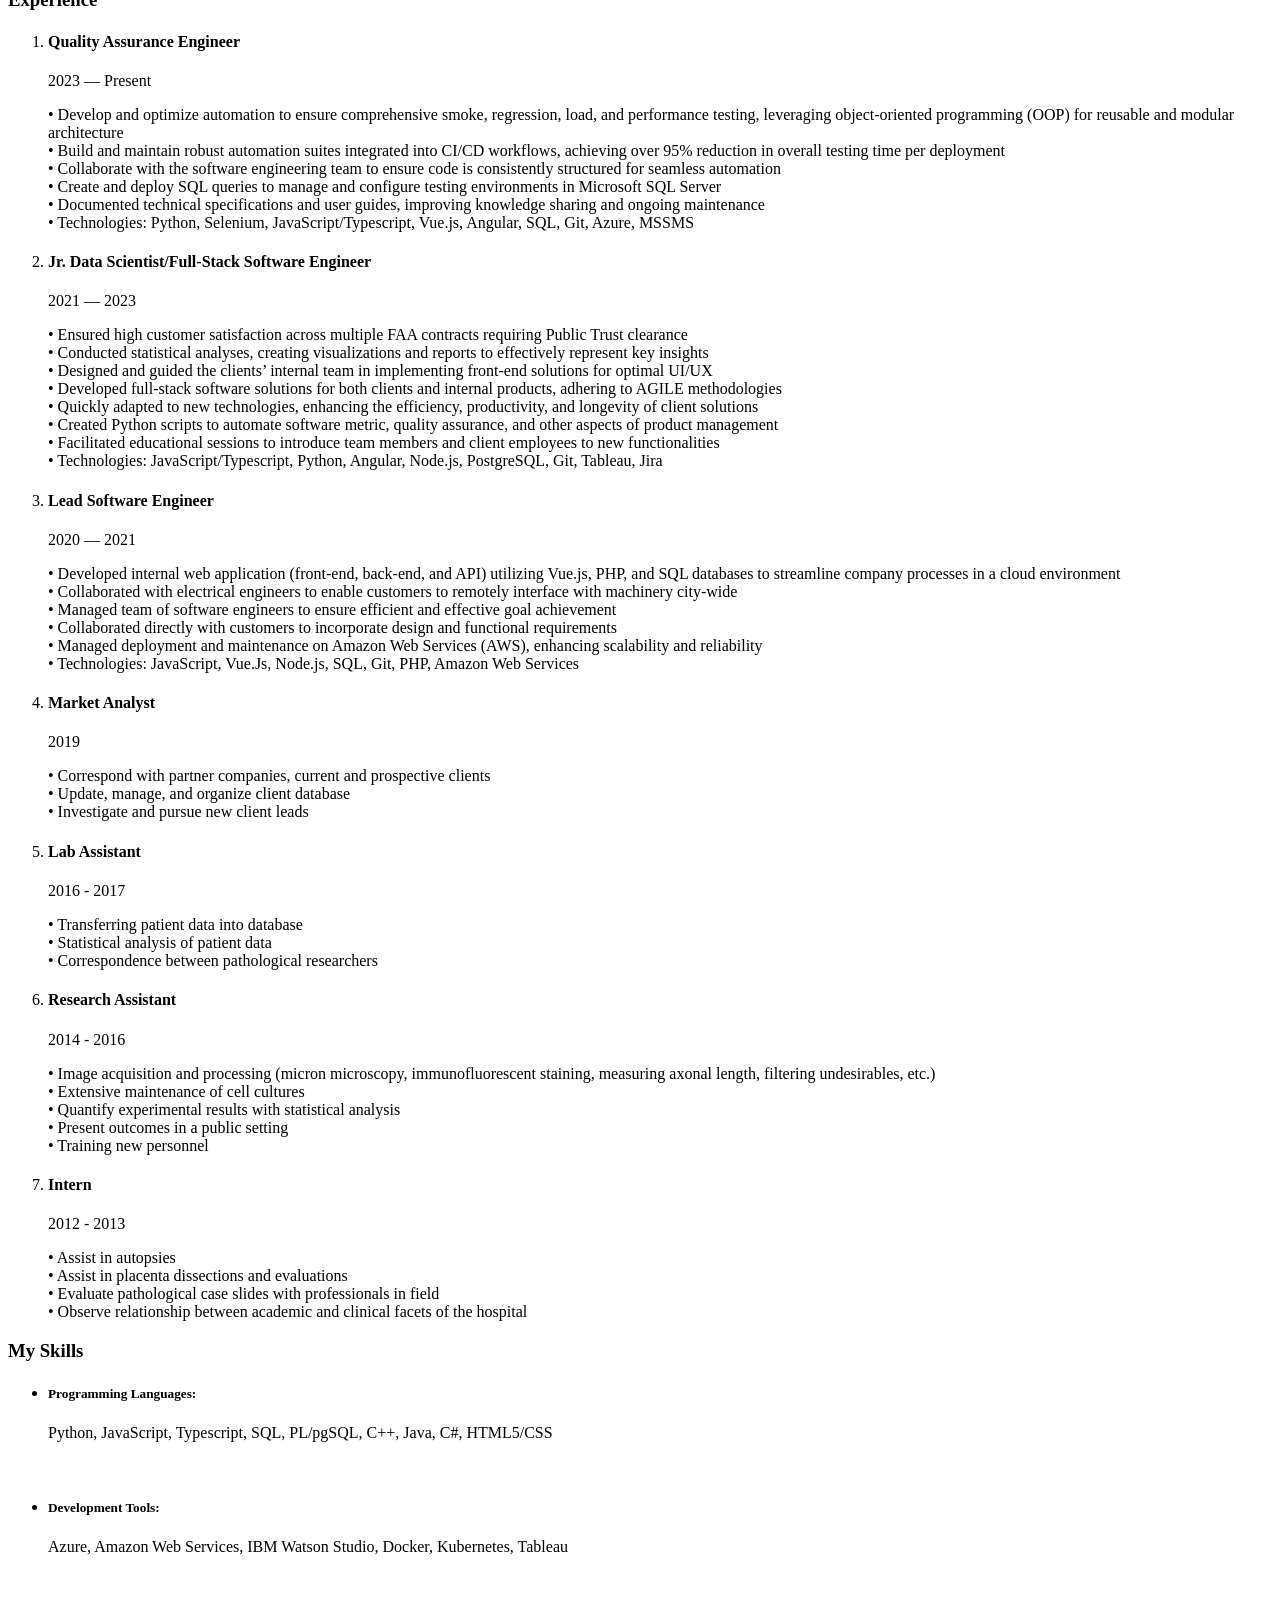
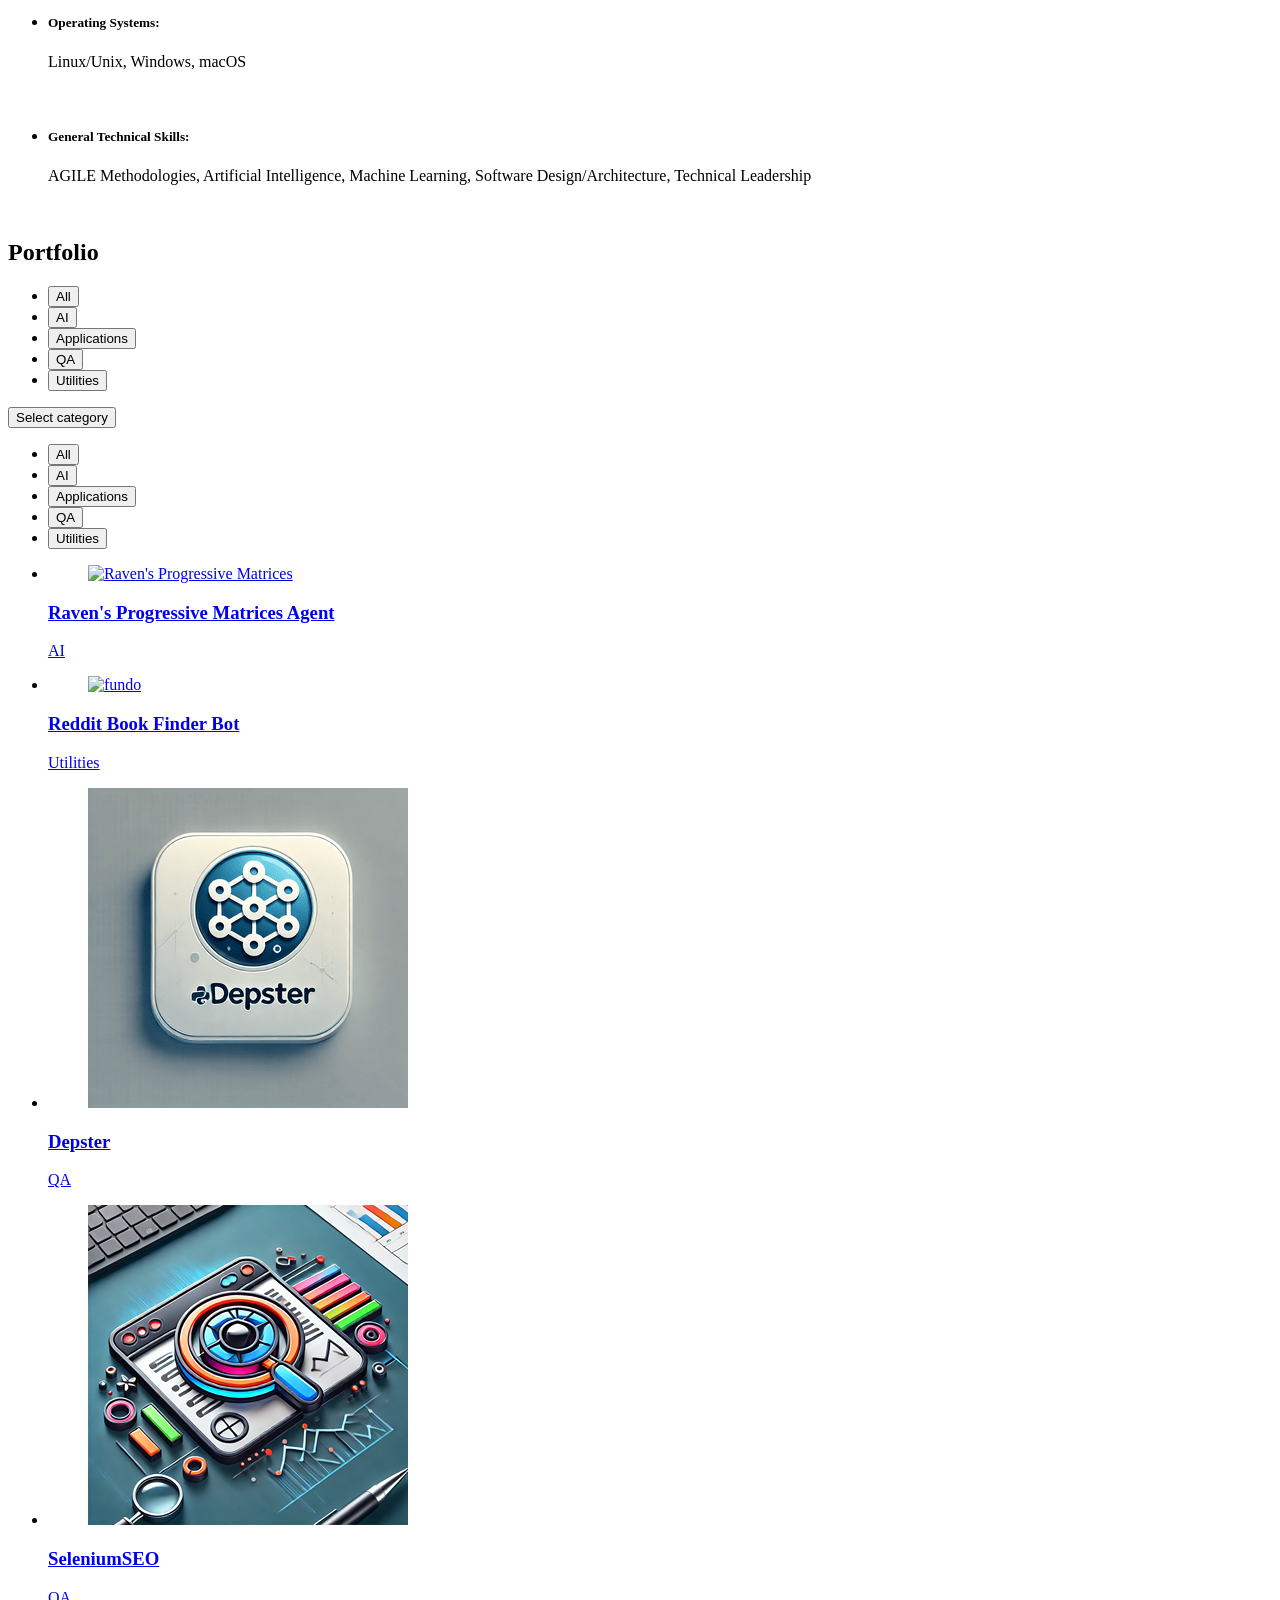
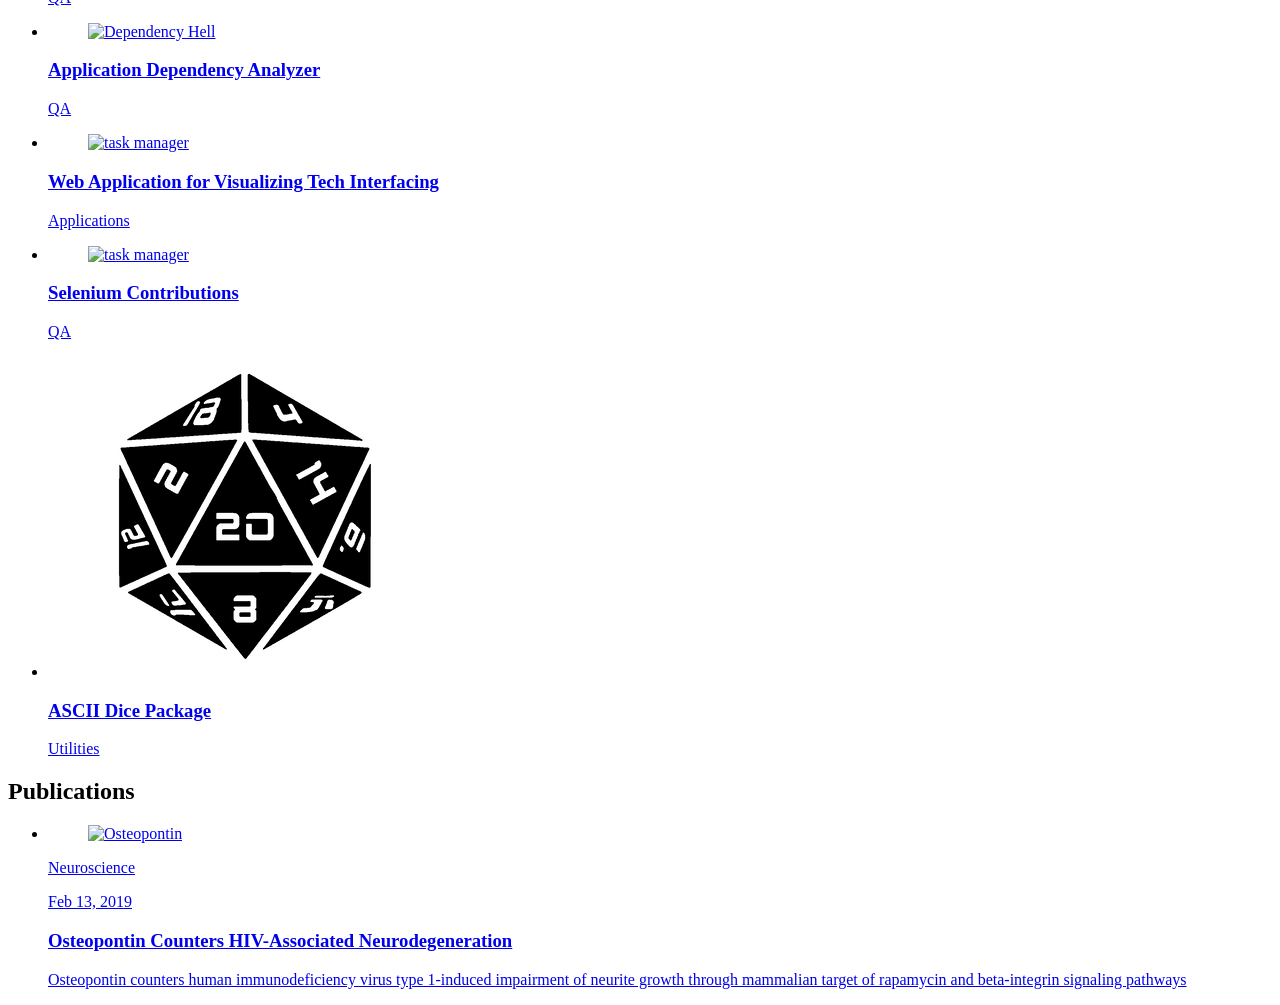
==== commit d40f026f: "02.10.2025 updates" ====
--- a/index.html
+++ b/index.html
@@ -48,7 +48,7 @@
         <div class="info-content">
           <h1 class="name" title="Richard hanrick">Simon Benzer</h1>
 
-          <p class="title">QA/Full-Stack Software Engineer</p>
+          <p class="title">Sr. Software Engineer</p>
         </div>
 
         <button class="info_more-btn" data-sidebar-btn>
@@ -211,7 +211,7 @@
 
         <section class="about-text">
           <p>
-            My name is Simon Benzer and I am a QA/Full-Stack Software Engineer. I graduated from the University of 
+            My name is Simon Benzer and I am a Sr. Software Engineer. I graduated from the University of 
             South Carolina with a B.S. in Computer Science and a concentration in Physics. I am currently 
             employed as a Quality Assurance Engineer at FivePoint Solutions, a Versaterm company. In this 
             position, I built and manage the company's multiple automated testing suites from the ground-up.
@@ -224,7 +224,7 @@
 
           <p>
             In my spare time, I am pursuing a Master's Degree from Georgia Tech in Computer Science, 
-            in which I am specializing in Artificial Intelligence &#8212; I am currently taking Game AI and Video Game Design.
+            in which I am specializing in Artificial Intelligence & Machine Learning &#8212; I am currently taking Machine Learning.
           </p>
 
           <p>
